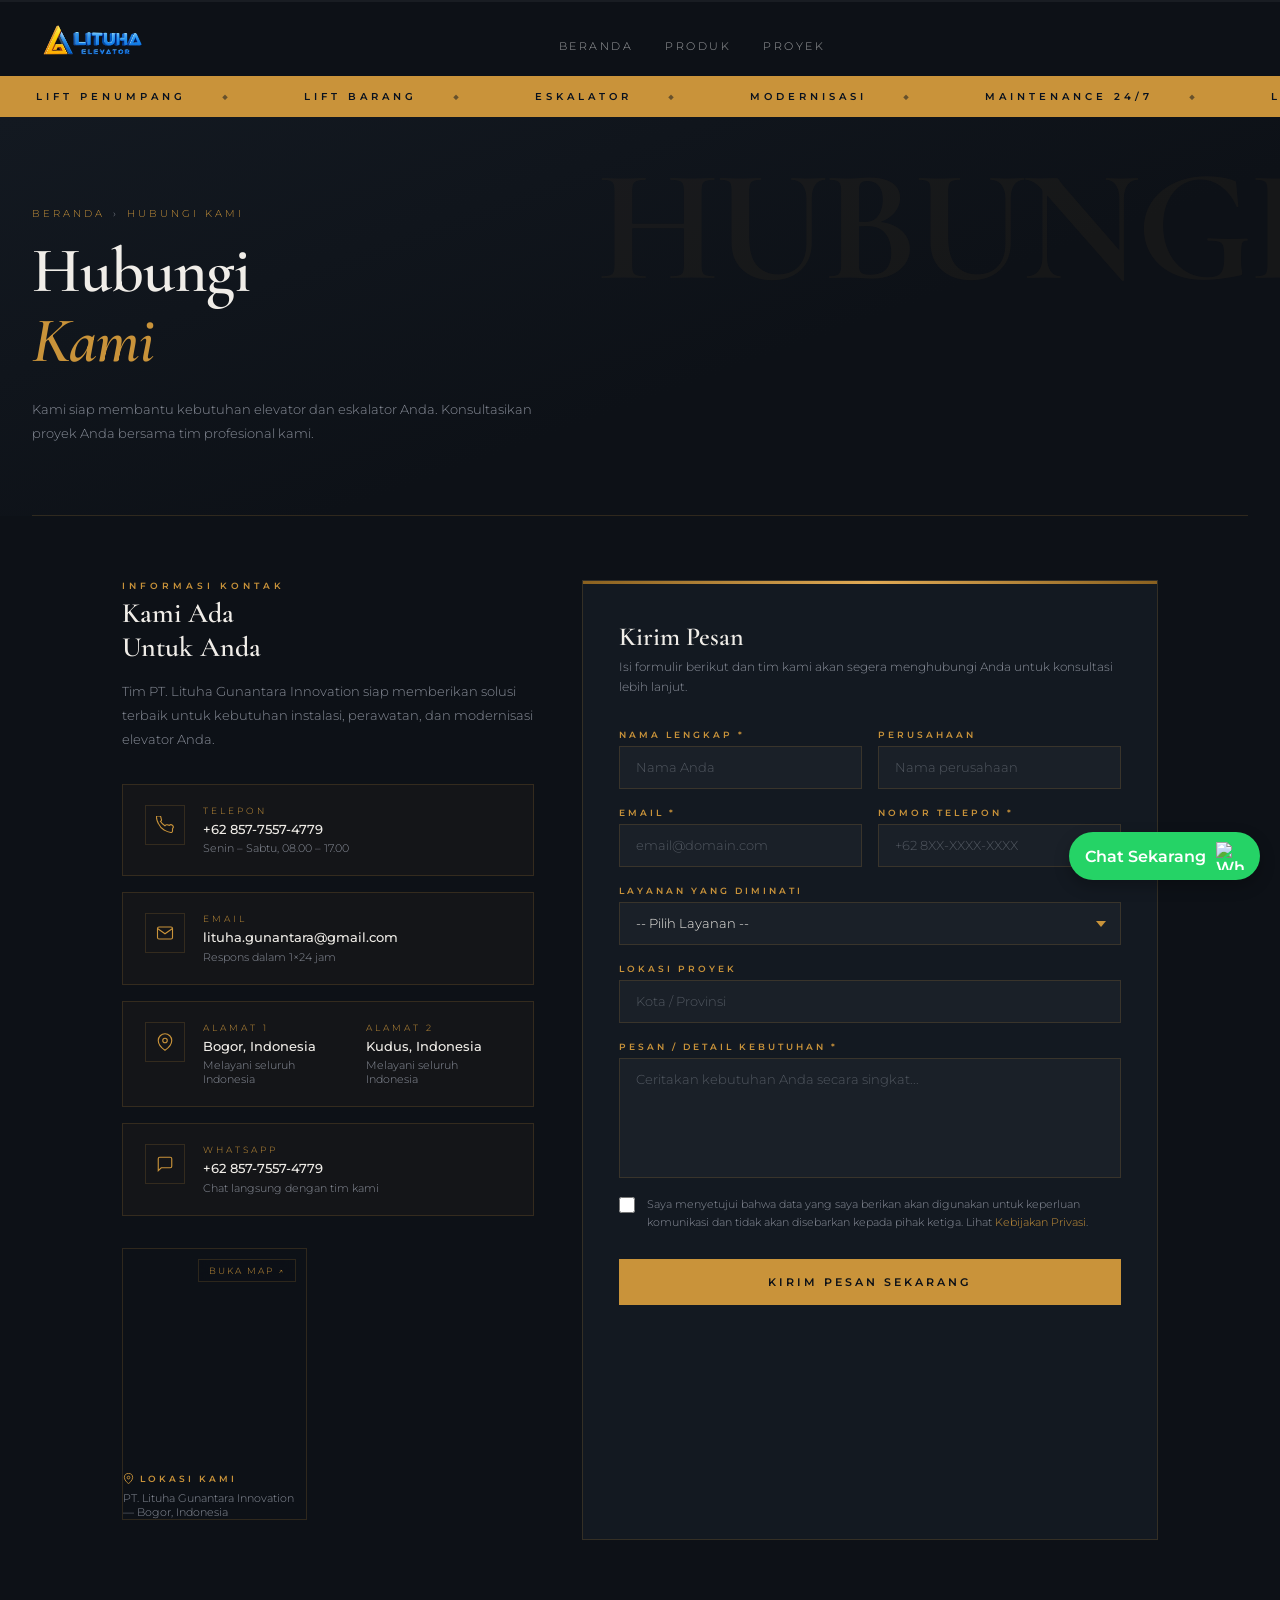
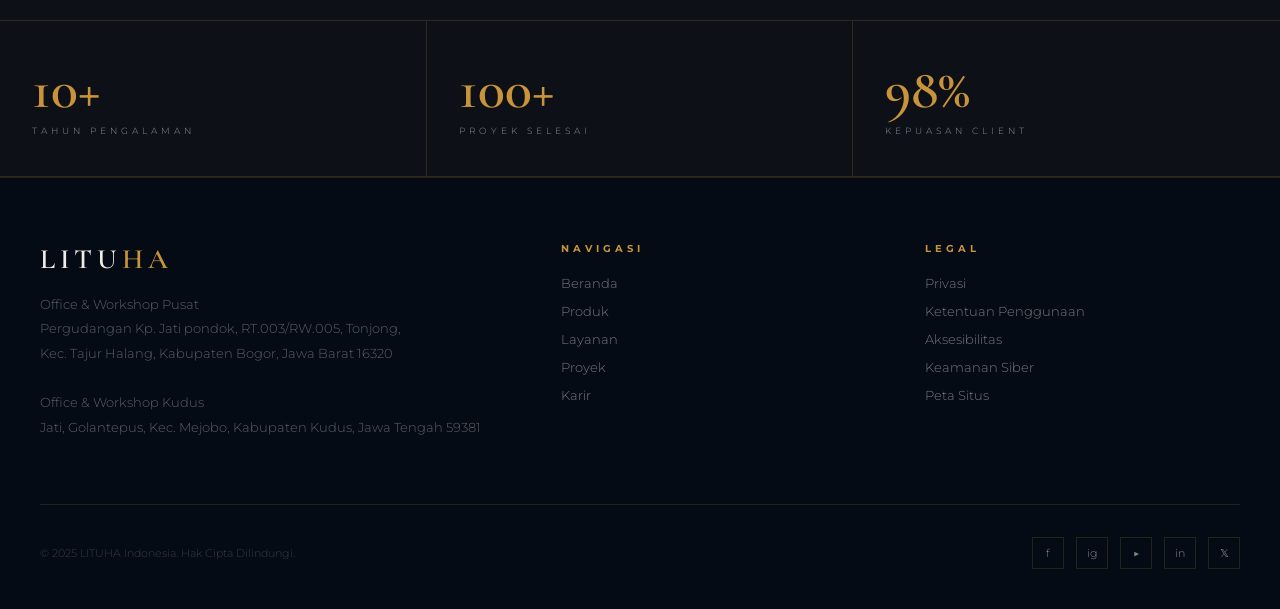
==== hubungi-kami.html @ 6a31e6b9 "Add files via upload" ====
<!DOCTYPE html>
<html lang="id">
<head>
  <meta charset="UTF-8" />
  <meta name="viewport" content="width=device-width, initial-scale=1.0" />
  <title>Hubungi Kami – Lituha Elevator</title>
  <link rel="stylesheet" href="css/style.css">
  <link rel="stylesheet" href="css/style2.css">
  <link href="https://fonts.googleapis.com/css2?family=Cormorant+Garamond:wght@400;600;700&family=Montserrat:wght@300;400;500;600&display=swap" rel="stylesheet" />

</head>
<body>
  <div id="pgbar">
    <div id="pgfill"></div>
  </div>
<!-- NAVBAR -->
  <header id="hdr">
<a href="#" class="wordmark">
  <img src="logo.png" alt="LITUHA Logo" style="height:40px;">
</a>
    <nav class="desktop">
      <a href="index.html">Beranda</a>
      <a href="produk.html">Produk</a>
     
      <a href="#">Proyek</a>
    </nav>
    <div style="display:flex;align-items:center;gap:16px;">
   
      <div class="burger" id="burger"><span></span><span></span><span></span></div>
    </div>
  </header>

  <div class="m-menu" id="mMenu">
    <a href="index.html">Beranda</a>
    <a href="produk.html">Produk</a>
   
    <a href="#">Proyek</a>

  </div>

<!-- STRIP -->
<br>
<br>
<br>
<br>
  <div class="marquee-strip">
    <div class="marquee-inner">
      <span>Lift Penumpang</span><span>Lift Barang</span><span>Eskalator</span>
      <span>Modernisasi</span><span>Maintenance 24/7</span>
      <span>Lift Penumpang</span><span>Lift Barang</span><span>Eskalator</span>
      <span>Modernisasi</span><span>Maintenance 24/7</span>
    </div>
  </div>

<!-- PAGE HEADER -->
<div class="page-header">
  <div class="breadcrumb">BERANDA <span>›</span> HUBUNGI KAMI</div>
  <h1 class="page-title">Hubungi<br><em>Kami</em></h1>
  <p class="page-desc">Kami siap membantu kebutuhan elevator dan eskalator Anda. Konsultasikan proyek Anda bersama tim profesional kami.</p>
</div>

<!-- MAIN CONTENT -->
<div class="main-section">

  <!-- INFO COLUMN -->
  <div class="info-col">

    <div class="reveal">
      <div class="section-label">Informasi Kontak</div>
      <h2 class="info-heading">Kami Ada<br>Untuk Anda</h2>
      <p class="info-body">Tim PT. Lituha Gunantara Innovation siap memberikan solusi terbaik untuk kebutuhan instalasi, perawatan, dan modernisasi elevator Anda.</p>
    </div>

    <div class="contact-cards reveal reveal-delay-1">
      <div class="contact-card">
        <div class="card-icon">
          <svg viewBox="0 0 24 24"><path d="M22 16.92v3a2 2 0 01-2.18 2 19.79 19.79 0 01-8.63-3.07A19.5 19.5 0 013.07 9.81 19.79 19.79 0 01.5 1.18C.5.6.95.04 1.52 0h3a2 2 0 012 1.72c.127.96.361 1.903.7 2.81a2 2 0 01-.45 2.11L5.91 7.09a16 16 0 006 6l.86-.86a2 2 0 012.11-.45c.907.339 1.85.573 2.81.7A2 2 0 0122 16.92z"/></svg>
        </div>
        <div class="card-info">
          <div class="card-label">TELEPON</div>
          <div class="card-value">+62 857-7557-4779</div>
          <div class="card-sub">Senin – Sabtu, 08.00 – 17.00</div>
        </div>
      </div>
      <div class="contact-card">
        <div class="card-icon">
          <svg viewBox="0 0 24 24"><path d="M4 4h16c1.1 0 2 .9 2 2v12c0 1.1-.9 2-2 2H4c-1.1 0-2-.9-2-2V6c0-1.1.9-2 2-2z"/><polyline points="22,6 12,13 2,6"/></svg>
        </div>
        <div class="card-info">
          <div class="card-label">EMAIL</div>
          <div class="card-value">lituha.gunantara@gmail.com</div>
          <div class="card-sub">Respons dalam 1×24 jam</div>
        </div>
      </div>
      <div class="contact-card">
        <div class="card-icon">
          <svg viewBox="0 0 24 24"><path d="M21 10c0 7-9 13-9 13s-9-6-9-13a9 9 0 0118 0z"/><circle cx="12" cy="10" r="3"/></svg>
        </div>
        <div class="card-info">
          <div class="card-label">ALAMAT 1</div>
          <div class="card-value">Bogor, Indonesia</div>
          <div class="card-sub">Melayani seluruh Indonesia</div>
        </div>
      
              <div class="card-info">
          <div class="card-label">ALAMAT 2</div>
          <div class="card-value">Kudus, Indonesia</div>
          <div class="card-sub">Melayani seluruh Indonesia</div>
        </div>
      </div>
      <div class="contact-card">
        <div class="card-icon">
          <svg viewBox="0 0 24 24"><path d="M21 15a2 2 0 01-2 2H7l-4 4V5a2 2 0 012-2h14a2 2 0 012 2z"/></svg>
        </div>
        <div class="card-info">
          <div class="card-label">WHATSAPP</div>
          <div class="card-value">+62 857-7557-4779</div>
          <div class="card-sub">Chat langsung dengan tim kami</div>
        </div>
      </div>
    </div>

    <!-- MAP -->
    <div class="map-wrapper reveal reveal-delay-2">
      <iframe
        src="https://www.google.com/maps?q=-6.4890959,106.7539284&z=17&output=embed"
        loading="lazy"
        allowfullscreen
        title="Lokasi PT. Lituha Gunantara Innovation">
      </iframe>
      <div class="map-overay">
        <div class="map-tag">
          <svg viewBox="0 0 24 24"><path d="M21 10c0 7-9 13-9 13s-9-6-9-13a9 9 0 0118 0z"/><circle cx="12" cy="10" r="3"/></svg>
          LOKASI KAMI
        </div>
        <div class="map-address">PT. Lituha Gunantara Innovation — Bogor, Indonesia</div>
      </div>
      <a class="map-open-link" href="https://maps.google.com/?q=-6.4890959,106.7539284" target="_blank" rel="noopener">BUKA MAP ↗</a>
    </div>

  </div>

<!-- FORM COLUMN --><div class="form-col reveal">
  <h2 class="form-heading">Kirim Pesan</h2>
  <p class="form-sub">Isi formulir berikut dan tim kami akan segera menghubungi Anda untuk konsultasi lebih lanjut.</p>  <form id="contactForm" action="https://formspree.io/f/mkopvkjn" method="POST" novalidate><div class="form-row">
  <div class="form-group">
    <label for="nama">NAMA LENGKAP *</label>
    <input type="text" id="nama" name="nama" placeholder="Nama Anda" required />
  </div>
  <div class="form-group">
    <label for="perusahaan">PERUSAHAAN</label>
    <input type="text" id="perusahaan" name="perusahaan" placeholder="Nama perusahaan" />
  </div>
</div>

<div class="form-row">
  <div class="form-group">
    <label for="email">EMAIL *</label>
    <input type="email" id="email" name="email" placeholder="email@domain.com" required />
  </div>
  <div class="form-group">
    <label for="telepon">NOMOR TELEPON *</label>
    <input type="tel" id="telepon" name="telepon" placeholder="+62 8XX-XXXX-XXXX" required />
  </div>
</div>

<div class="form-group">
  <label for="layanan">LAYANAN YANG DIMINATI</label>
  <select id="layanan" name="layanan">
    <option value="" disabled selected>-- Pilih Layanan --</option>
    <option>Instalasi Lift Penumpang</option>
    <option>Instalasi Lift Barang</option>
    <option>Eskalator</option>
    <option>Perawatan &amp; Maintenance</option>
    <option>Modernisasi Elevator</option>
    <option>Konsultasi Proyek</option>
    <option>Lainnya</option>
  </select>
</div>

<div class="form-group">
  <label for="lokasi">LOKASI PROYEK</label>
  <input type="text" id="lokasi" name="lokasi" placeholder="Kota / Provinsi" />
</div>

<div class="form-group">
  <label for="pesan">PESAN / DETAIL KEBUTUHAN *</label>
  <textarea id="pesan" name="pesan" placeholder="Ceritakan kebutuhan Anda secara singkat..." required></textarea>
</div>

<div class="form-check">
  <input type="checkbox" id="agree" name="agree" required />
  <label for="agree">Saya menyetujui bahwa data yang saya berikan akan digunakan untuk keperluan komunikasi dan tidak akan disebarkan kepada pihak ketiga. Lihat <a href="#">Kebijakan Privasi</a>.</label>
</div>

<button type="submit" class="submit-btn">KIRIM PESAN SEKARANG</button>

  </form>
</div>
</div>
<!-- STATS STRIP -->
<div class="stats-strip">
  <div class="stat-item reveal">
    <div class="stat-num">10+</div>
    <div class="stat-label">TAHUN PENGALAMAN</div>
  </div>
  <div class="stat-item reveal reveal-delay-1">
    <div class="stat-num">100+</div>
    <div class="stat-label">PROYEK SELESAI</div>
  </div>
  <div class="stat-item reveal reveal-delay-2">
    <div class="stat-num">98%</div>
    <div class="stat-label">KEPUASAN CLIENT</div>
  </div>
</div>

<!-- FOOTER -->

  <footer>
    <div class="footer-top">
      <div>
        <div class="footer-brand">LITU<em>HA</em></div>
        <div class="footer-addr">
          Office & Workshop Pusat<br>
          Pergudangan Kp. Jati pondok, RT.003/RW.005, Tonjong, <br>
          Kec. Tajur Halang, Kabupaten Bogor, Jawa Barat 16320<br>
          <br>
          
        </div>
        <div class="footer-addr">
          Office & Workshop Kudus<br>
          Jati, Golantepus, Kec. Mejobo, Kabupaten Kudus, Jawa Tengah 59381
          
        </div>
      </div>
      <div class="footer-col">
        <h4>Navigasi</h4>
        <a href="#">Beranda</a>
        <a href="#">Produk</a>
        <a href="#">Layanan</a>
        <a href="#">Proyek</a>
        <a href="#">Karir</a>
      </div>
      <div class="footer-col">
        <h4>Legal</h4>
        <a href="#">Privasi</a>
        <a href="#">Ketentuan Penggunaan</a>
        <a href="#">Aksesibilitas</a>
        <a href="#">Keamanan Siber</a>
        <a href="#">Peta Situs</a>
      </div>
    </div>
    <div class="footer-bottom">
      <p>© 2025 LITUHA Indonesia. Hak Cipta Dilindungi.</p>
      <div class="socials">
        <a class="soc" href="#">f</a>
        <a class="soc" href="#">ig</a>
        <a class="soc" href="#">▶</a>
        <a class="soc" href="#">in</a>
        <a class="soc" href="#">𝕏</a>
      </div>
    </div>
  </footer>
<!-- FLOAT WA BUTTON -->
  <a href="https://wa.me/6285775574779?text=Halo%20PT%20Lituha%20Gunantara%20Innovation,%20saya%20tertarik%20dengan%20layanan%20lift%20.%20Mohon%20info%20spesifikasi,%20harga,%20serta%20proses%20instalasi.%20Terima%20kasih."
    class="wa-float" target="_blank">
    <span class="wa-text">Chat Sekarang</span>
    <img src="https://cdn-icons-png.flaticon.com/512/733/733585.png" alt="WhatsApp">
  </a>

<!-- TOAST -->
<div class="toast" id="successToast">
  <div class="toast-title">✓ PESAN TERKIRIM</div>
  <div class="toast-body">Tim kami akan segera menghubungi Anda dalam 1×24 jam.</div>
</div>
 <script src="js/main.js"></script>
<script>
function toggleMenu() {
document.getElementById('mobileMenu').classList.toggle('open');
}

const reveals = document.querySelectorAll('.reveal');
const io = new IntersectionObserver((entries) => {
entries.forEach(e => {
if (e.isIntersecting) e.target.classList.add('visible');
});
}, { threshold: 0.1 });

reveals.forEach(el => io.observe(el));

// HANDLE FORM (PASTI KE-STOP)
const form = document.getElementById("contactForm");

form.addEventListener("submit", function(e) {
e.preventDefault(); // STOP TOTAL redirect

const required = form.querySelectorAll('[required]');
let valid = true;

required.forEach(f => {
if (f.type === 'checkbox' && !f.checked) {
valid = false;
f.style.outline = '1px solid #e05555';
} else if (f.type !== 'checkbox' && !f.value.trim()) {
valid = false;
f.style.borderColor = '#e05555';
} else {
f.style.borderColor = '';
f.style.outline = '';
}
});

// KALO GA VALID → STOP DI SINI (GA ADA FETCH, GA ADA SUBMIT)
if (!valid) return;

const data = new FormData(form);

fetch("https://formspree.io/f/mkopvkjn", {
method: "POST",
body: data,
headers: {
'Accept': 'application/json'
}
})
.then(res => {
if (res.ok) {
const toast = document.getElementById('successToast');
toast.classList.add('show');
form.reset();
setTimeout(() => toast.classList.remove('show'), 4000);
} else {
alert("Gagal mengirim pesan ❌");
}
})
.catch(() => {
alert("Terjadi kesalahan jaringan ❌");
});
});
</script>
</body>
</html>
---- css/style.css ----
:root {
  --ink: #08111f;
  --gold: #b8902e;
  --gold2: #d4ac50;
  --pale: #f5f2ec;
  --wire: rgba(184,144,46,0.18);
  --white: #ffffff;
  --dim: rgba(8,17,31,0.55);
}
*{margin:0;padding:0;box-sizing:border-box;}

html, body {
  max-width: 100%;
  overflow-x: hidden;
  scroll-behavior: smooth;
}

body{
  font-family:'Syne',sans-serif;
  background:var(--ink);
  color:var(--white);
}

/* PRELOADER */
#preloader{
  position:fixed;inset:0;z-index:9000;
  background:var(--ink);
  display:flex;flex-direction:column;align-items:center;justify-content:center;
  gap:28px;
}
.pl-wordmark{
  font-family:'Cormorant Garamond',serif;
  font-size:52px;font-weight:300;letter-spacing:14px;
  color:var(--white);overflow:hidden;
}
.pl-wordmark span{
  display:inline-block;
  animation:plDrop 0.8s cubic-bezier(.77,0,.175,1) both;
}
.pl-wordmark em{color:var(--gold);font-style:normal;}
.pl-line{width:1px;height:0;background:var(--gold);animation:plGrow 1.1s 0.4s ease forwards;}
.pl-sub{font-size:10px;letter-spacing:5px;color:var(--gold);opacity:0;animation:plFade 0.6s 1.2s ease forwards;}
@keyframes plDrop{from{transform:translateY(-40px);opacity:0}to{transform:none;opacity:1}}
@keyframes plGrow{from{height:0}to{height:80px}}
@keyframes plFade{from{opacity:0}to{opacity:1}}
#preloader.out{
  animation:plOut 0.9s 0.2s cubic-bezier(.77,0,.175,1) forwards;
}
@keyframes plOut{
  to{clip-path:inset(0 0 100% 0);opacity:0;pointer-events:none;}
}

/* HEADER */
header{
  position:fixed;top:0;left:0;right:0;z-index:500;
  padding:22px 40px;
  display:flex;align-items:center;justify-content:space-between;
  transition:background 0.5s,backdrop-filter 0.5s,padding 0.4s;
}
header.solid{
  background:rgba(8,17,31,0.88);
  backdrop-filter:blur(20px);
  padding:14px 40px;
  border-bottom:1px solid var(--wire);
}
.wordmark{
  font-family:'Cormorant Garamond',serif;
  font-size:24px;font-weight:600;letter-spacing:6px;
  color:var(--white);text-decoration:none;
}
.wordmark em{color:var(--gold);font-style:normal;}

nav.desktop{display:none;}
@media(min-width:900px){
  nav.desktop{
    display:flex;gap:32px;align-items:center;
  }
  nav.desktop a{
    font-size:11px;letter-spacing:2.5px;text-transform:uppercase;
    color:rgba(255,255,255,0.6);text-decoration:none;
    transition:color 0.3s;position:relative;
  }
  nav.desktop a::after{
    content:'';position:absolute;bottom:-3px;left:0;width:0;height:1px;
    background:var(--gold);transition:width 0.35s;
  }
  nav.desktop a:hover{color:var(--white);}
  nav.desktop a:hover::after{width:100%;}
}

.nav-cta{
  font-size:10px;letter-spacing:3px;text-transform:uppercase;
  border:1px solid var(--wire);color:var(--white);
  padding:11px 26px;background:transparent;
  font-family:'Syne',sans-serif;cursor:pointer;
  transition:background 0.35s,border-color 0.35s,color 0.35s;
}
.nav-cta:hover{background:var(--gold);border-color:var(--gold);color:var(--ink);}

/* BURGER */
.burger{
  display:flex;flex-direction:column;gap:5px;cursor:pointer;
  width:26px;
}
.burger span{
  height:1.5px;background:var(--white);
  transition:all 0.35s cubic-bezier(.77,0,.175,1);
}
.burger.open span:nth-child(1){transform:translateY(6.5px) rotate(45deg);}
.burger.open span:nth-child(2){opacity:0;transform:scaleX(0);}
.burger.open span:nth-child(3){transform:translateY(-6.5px) rotate(-45deg);}
@media(min-width:900px){.burger{display:none;}}

/* MOBILE MENU */
.m-menu{
  position:fixed;inset:0;z-index:490;
  background:var(--ink);
  display:flex;flex-direction:column;align-items:center;justify-content:center;gap:40px;
  opacity:0;pointer-events:none;
  transition:opacity 0.5s;
}
.m-menu.open{opacity:1;pointer-events:all;}
.m-menu a{
  font-family:'Cormorant Garamond',serif;
  font-size:42px;font-weight:300;letter-spacing:3px;
  color:var(--white);text-decoration:none;
  transition:color 0.3s;
  opacity:0;transform:translateY(24px);
  transition:color 0.3s,opacity 0.5s,transform 0.5s;
}
.m-menu.open a:nth-child(1){transition-delay:0.05s;opacity:1;transform:none;}
.m-menu.open a:nth-child(2){transition-delay:0.1s;opacity:1;transform:none;}
.m-menu.open a:nth-child(3){transition-delay:0.15s;opacity:1;transform:none;}
.m-menu.open a:nth-child(4){transition-delay:0.2s;opacity:1;transform:none;}
.m-menu.open a:nth-child(5){transition-delay:0.25s;opacity:1;transform:none;}
.m-menu a:hover{color:var(--gold);}

/* PROGRESS */
#pgbar{
  position:fixed;top:0;left:0;right:0;z-index:501;
  height:2px;background:rgba(255,255,255,0.05);
}
#pgfill{
  height:100%;background:linear-gradient(90deg,var(--gold),var(--gold2));
  width:0%;transition:width 0.1s linear;
}

/* ═══ HERO ═══ */
.hero{
  position:relative;height:100vh;overflow:hidden;
  display:flex;align-items:center;justify-content:center;
}
/* Tambahkan background image */
.hero-canvas{
  position:absolute;
  inset:0;
  background:
    url('images/backgroundutama.jpg') center/cover no-repeat,
    var(--ink); /* fallback warna */
}

.hero-canvas::after{
  content:"";
  position:absolute;
  inset:0;
  background:rgba(8,17,31,0.55); /* gelap elegan */
}

canvas#grid-canvas{
  position:absolute;inset:0;width:100%;height:100%;opacity:0.4;
}
.hero-radial{
  position:absolute;inset:0;
  background:radial-gradient(ellipse 55% 65% at 65% 48%,rgba(184,144,46,0.12) 0%,transparent 70%);
}
.hero-vignette{
  position:absolute;inset:0;
  background:radial-gradient(ellipse at center,transparent 35%,rgba(8,17,31,0.7) 100%);
}

/* floating lift shaft lines */
.shaft-line{
  position:absolute;width:1px;top:0;bottom:0;
  background:linear-gradient(to bottom,transparent,var(--wire) 30%,var(--wire) 70%,transparent);
}

/* elevator box that moves up */
.elv-box{
  position:absolute;
  width:32px;height:22px;
  border:1px solid var(--gold2);
  background:rgba(184,144,46,0.08);
}
.elv-box::before,.elv-box::after{
  content:'';position:absolute;top:50%;width:8px;height:1px;
  background:var(--gold2);opacity:0.7;
}
.elv-box::before{left:5px;transform:translateY(-50%);}
.elv-box::after{right:5px;transform:translateY(-50%);}

.hero-inner{
  position:relative;z-index:5;
  text-align:center;padding:0 28px;
  max-width:740px;
}
.hero-kicker{
  font-size:10px;letter-spacing:6px;text-transform:uppercase;
  color:rgba(255,255,255,0.55);
  margin-bottom:24px;
  opacity:0;animation:fadeUp 0.8s 1.6s ease forwards;
  display:flex;align-items:center;justify-content:center;gap:16px;
}
.hero-kicker::before,.hero-kicker::after{
  content:'';width:40px;height:1px;background:var(--gold);opacity:0.5;
}
.hero-h1{   
  font-family:'Cormorant Garamond',serif;
  font-size:clamp(52px,12vw,100px);
  font-weight:300;line-height:0.92;
  letter-spacing:-1px;
  margin-bottom:32px;
  overflow:hidden;
}
.hero-h1 .line{
  display:block;overflow:hidden;
}
.hero-h1 .line span{
  display:inline-block;
  opacity:0;transform:translateY(100%);
  animation:lineUp 0.9s cubic-bezier(.77,0,.175,1) forwards;
}
.hero-h1 .line:nth-child(1) span{animation-delay:1.8s;}
.hero-h1 .line:nth-child(2) span{animation-delay:1.95s;}
.hero-h1 em{color:var(--gold);font-style:italic;}
.hero-sub{
  font-size:14px;color:rgba(255,255,255,0.55);line-height:1.85;
  max-width:420px;margin:0 auto 44px;
  opacity:0;animation:fadeUp 0.8s 2.25s ease forwards;
}
.hero-btns{
  display:flex;gap:16px;justify-content:center;flex-wrap:wrap;
  opacity:0;animation:fadeUp 0.8s 2.4s ease forwards;
}
.btn-primary{
  background:var(--gold);color:var(--ink);
  font-size:10px;letter-spacing:3px;text-transform:uppercase;
  padding:16px 40px;border:none;font-family:'Syne',sans-serif;
  cursor:pointer;position:relative;overflow:hidden;
  transition:transform 0.3s;
}
.btn-primary::after{
  content:'';position:absolute;inset:0;
  background:var(--white);transform:translateX(-101%);
  transition:transform 0.45s cubic-bezier(.77,0,.175,1);
}
.btn-primary:hover::after{transform:translateX(0);}
.btn-primary span{position:relative;z-index:1;color:var(--ink);}
.btn-secondary{
  border:1px solid rgba(255,255,255,0.22);color:var(--white);
  font-size:10px;letter-spacing:3px;text-transform:uppercase;
  padding:16px 40px;background:transparent;
  font-family:'Syne',sans-serif;cursor:pointer;
  transition:border-color 0.3s,background 0.3s;
}
.btn-secondary:hover{border-color:var(--gold);background:rgba(184,144,46,0.1);}

.hero-scroll{
  position:absolute;bottom:36px;left:50%;transform:translateX(-50%);
  z-index:5;display:flex;flex-direction:column;align-items:center;gap:10px;
  opacity:0;animation:fadeUp 0.8s 2.7s ease forwards;
}
.hero-scroll span{font-size:9px;letter-spacing:4px;color:rgba(255,255,255,0.35);}
.scroll-line{width:1px;height:0;background:linear-gradient(to bottom,var(--gold),transparent);animation:grow 1.2s 3s ease forwards;}
@keyframes grow{to{height:50px;}}

@keyframes fadeUp{from{opacity:0;transform:translateY(24px)}to{opacity:1;transform:none}}
@keyframes lineUp{from{opacity:0;transform:translateY(100%)}to{opacity:1;transform:none}}

/* ═══ MARQUEE ═══ */
.marquee-strip{
  background:var(--gold);overflow:hidden;padding:14px 0;
  position:relative;
}
.marquee-inner{
  display:flex;gap:0;white-space:nowrap;
  animation:marquee 7s linear infinite;
}
.marquee-inner span{
  font-size:10px;letter-spacing:4px;text-transform:uppercase;
  color:var(--ink);padding:0 36px;font-weight:600;
}
.marquee-inner span::after{content:'◆';margin-left:36px;opacity:0.5;}
@keyframes marquee{from{transform:translateX(0)}to{transform:translateX(-50%)}}

/* ═══ ABOUT ═══ */
.about{
  padding:120px 40px;
  display:grid;gap:80px;
  max-width:1200px;margin:0 auto;
}
@media(min-width:900px){
  .about{grid-template-columns:1fr 1fr;align-items:center;}
}
.about-left{
  position:relative;
}
.about-left>*{position:relative;z-index:1;}
.about-num{
  font-family:'Cormorant Garamond',serif;
  font-size:180px;font-weight:700;line-height:1;
  color:transparent;
  -webkit-text-stroke:1px rgba(184,144,46,0.15);
  position:absolute;top:-40px;left:-20px;
  pointer-events:none;user-select:none;
  z-index:0;
}
.about-label{
  font-size:10px;letter-spacing:5px;text-transform:uppercase;
  color:var(--gold);margin-bottom:20px;
}
.about-h2{
  font-family:'Cormorant Garamond',serif;
  font-size:clamp(32px,5vw,56px);font-weight:300;
  line-height:1.1;margin-bottom:24px;
}
.about-p{font-size:14px;color:rgba(255,255,255,0.55);line-height:1.9;margin-bottom:36px;}
.about-right{display:grid;gap:2px;}
.astat{
  padding:32px 36px;
  border:1px solid var(--wire);
  transition:background 0.4s,border-color 0.4s;
  position:relative;overflow:hidden;
}
.astat::before{
  content:'';position:absolute;left:0;top:0;bottom:0;
  width:2px;background:var(--gold);
  transform:scaleY(0);transition:transform 0.5s cubic-bezier(.77,0,.175,1);
  transform-origin:bottom;
}
.astat:hover{background:rgba(184,144,46,0.04);border-color:rgba(184,144,46,0.3);}
.astat:hover::before{transform:scaleY(1);}
.astat-n{
  font-family:'Cormorant Garamond',serif;
  font-size:48px;font-weight:600;color:var(--gold);line-height:1;
}
.astat-d{font-size:10px;letter-spacing:3px;text-transform:uppercase;color:rgba(255,255,255,0.35);margin-top:6px;}

/* ═══ PRODUCTS ═══ */
/* ═══ PRODUCTS ═══ */
.products{
  background:var(--pale);
  padding:100px 0;
  overflow:hidden;
}

.products-head{
  padding:0 40px;
  margin-bottom:60px;
}

.products-head .tag{
  font-size:10px;
  letter-spacing:5px;
  text-transform:uppercase;
  color:var(--gold);
  margin-bottom:12px;
}

.products-head h2{
  font-family:'Cormorant Garamond',serif;
  font-size:clamp(30px,5vw,52px);
  font-weight:300;
  color:var(--ink);
  line-height:1.1;
}

.products-rail{
  display:flex;
  gap:0;
  cursor:grab;
  user-select:none;
}

.products-rail:active{
  cursor:grabbing;
}

.prod-card{
  min-width:min(85vw,420px);
  height:540px;
  margin-right:24px;
  position:relative;
  overflow:hidden;
  flex-shrink:0;
}

/* 🔥 BACKGROUND BASE */
.prod-card-bg{
  position:absolute;
  inset:0;
  background-size:cover;
  background-position:center;
  background-repeat:no-repeat;
  transition:transform 0.7s cubic-bezier(.23,1,.32,1), filter 0.5s;
  filter:brightness(0.9) contrast(1.05);
}

/* 🔥 PER CARD IMAGE + GRADIENT */
.bg-homelift{
  background-image:
    
    url('images/homelift.jpg');
}

.bg-passenger{
  background-image:
   
    url('images/passenger2.jpg');
}

.bg-cargo{
  background-image:
   
    url('images/liftcargo.jpg');
}

.bg-hospital{
  background-image:
   
    url('images/liftrumahsakit.jpg');
}

.bg-dumbwaiter{
  background-image:
   
    url('images/dumbwaiter.jpg');
}

.bg-escalator{
  background-image:
   
    url('images/escalator.jpg');
}


.clients-section {
  width: 100%;
  background: #08111f; /* fallback kalau gambar belum load */
  padding: 80px 20px;
  text-align: center;
}

.clients-title {
  color: #fff;
  font-size: 32px;
  margin-bottom: 40px;
}

.clients-image {
  width: 100%;
  max-width: 1000px; /* biar ga terlalu lebar di layar gede */
  height: auto;
  object-fit: contain;
  border-radius: 12px;
}


@media (max-width: 768px) {
  .clients-title {
    font-size: 24px;
  }

  .clients-image {
    max-width: 100%;
  }
}







/* HOVER EFFECT */
.prod-card:hover .prod-card-bg{
  transform:scale(1.08);
  filter:brightness(1) contrast(1.1);
}

.prod-card-overlay{
  position:absolute;
  inset:0;
  background:linear-gradient(180deg,rgba(26, 31, 40, 0.15) 0%,rgba(8,17,31,0.85) 100%);
  transition:background 0.4s;
}

.prod-card:hover .prod-card-overlay{
  background:linear-gradient(180deg,rgba(8,17,31,0.2) 0%,rgba(8,17,31,0.92) 100%);
}

.prod-card-body{
  position:absolute;
  bottom:0;
  left:0;
  right:0;
  padding:36px 32px;
}

.prod-num{
  font-family:'Cormorant Garamond',serif;
  font-size:13px;
  letter-spacing:3px;
  color:var(--gold);
  margin-bottom:12px;
  display:block;
}

.prod-card h3{
  font-family:'Cormorant Garamond',serif;
  font-size:32px;
  font-weight:300;
  color:var(--white);
  margin-bottom:10px;
  line-height:1.1;
}

.prod-card p{
  font-size:13px;
  color:rgba(255,255,255,0.55);
  line-height:1.7;
  margin-bottom:24px;
  max-height:0;
  overflow:hidden;
  opacity:0;
  transition:max-height 0.5s cubic-bezier(.77,0,.175,1), opacity 0.4s;
}

.prod-card:hover p{
  max-height:80px;
  opacity:1;
}

.prod-arrow{
  width:40px;
  height:40px;
  border:1px solid rgba(255,255,255,0.25);
  display:flex;
  align-items:center;
  justify-content:center;
  color:var(--white);
  font-size:16px;
  transition:all 0.3s;
  cursor:pointer;
}

.prod-card:hover .prod-arrow{
  background:var(--gold);
  border-color:var(--gold);
  transform:rotate(45deg);
}

/* ═══ SERVICES ═══ */
.services{
  padding:100px 40px;
  background:var(--ink);
}
.services-head{margin-bottom:64px;}
.services-head .tag{font-size:10px;letter-spacing:5px;text-transform:uppercase;color:var(--gold);margin-bottom:12px;}
.services-head h2{
  font-family:'Cormorant Garamond',serif;
  font-size:clamp(30px,5vw,52px);font-weight:300;
  line-height:1.1;
}
.svc-grid{
  display:grid;gap:1px;
  border:1px solid var(--wire);
}
@media(min-width:700px){
  .svc-grid{grid-template-columns:1fr 1fr;}
}
.svc-item{
  padding:44px 40px;
  border:1px solid var(--wire);
  position:relative;overflow:hidden;
  transition:background 0.4s;
  cursor:default;
}
.svc-item::after{
  content:'';position:absolute;inset:0;
  background:linear-gradient(135deg,rgba(184,144,46,0.05),transparent);
  opacity:0;transition:opacity 0.4s;
}
.svc-item:hover{background:rgba(184,144,46,0.03);}
.svc-item:hover::after{opacity:1;}
.svc-ico{
  width:44px;height:44px;
  border:1px solid var(--wire);
  display:flex;align-items:center;justify-content:center;
  font-size:18px;margin-bottom:24px;
  transition:border-color 0.3s,background 0.3s;
}
.svc-item:hover .svc-ico{border-color:var(--gold);background:rgba(184,144,46,0.1);}
.svc-item h3{
  font-family:'Cormorant Garamond',serif;
  font-size:26px;font-weight:300;
  margin-bottom:14px;line-height:1.2;
}
.svc-item p{font-size:13px;color:rgba(255,255,255,0.5);line-height:1.8;margin-bottom:28px;}
.link-arrow{
  font-size:10px;letter-spacing:3px;text-transform:uppercase;
  color:var(--gold);
  display:inline-flex;align-items:center;gap:8px;
  cursor:pointer;
}
.link-arrow::after{content:'→';transition:transform 0.3s;}
.svc-item:hover .link-arrow::after{transform:translateX(6px);}

/* ═══ PROJECTS ═══ */
.projects{
  padding:100px 0;
  background:var(--pale);
  overflow:hidden;
}
.projects-head{padding:0 40px;margin-bottom:64px;}
.projects-head .tag{font-size:10px;letter-spacing:5px;text-transform:uppercase;color:var(--gold);margin-bottom:12px;}
.projects-head h2{
  font-family:'Cormorant Garamond',serif;
  font-size:clamp(30px,5vw,52px);font-weight:300;
  color:var(--ink);line-height:1.1;
}

/* Stacked sliding projects */
.proj-slider{
  position:relative;
  overflow:hidden;
}
.proj-track{
  display:flex;
  transition:transform 0.9s cubic-bezier(.77,0,.175,1);
}
.proj-item{
  min-width:100%;
  height:min(75vw,580px);
  position:relative;display:flex;align-items:flex-end;
  padding:0 40px 48px;overflow:hidden;
}
.proj-bg{
  position:absolute;inset:0;
  background-size:cover;background-position:center;
  transition:transform 0.7s ease;
}
.proj-item:hover .proj-bg{transform:scale(1.03);}
.proj-shade{
  position:absolute;inset:0;
  background:linear-gradient(to top,rgba(8,17,31,0.9) 0%,rgba(8,17,31,0.0) 55%);
}
.proj-body{position:relative;z-index:2;max-width:600px;}
.proj-country{font-size:10px;letter-spacing:4px;text-transform:uppercase;color:var(--gold);margin-bottom:8px;}
.proj-body h3{
  font-family:'Cormorant Garamond',serif;
  font-size:clamp(28px,5vw,48px);font-weight:300;
  color:var(--white);margin-bottom:20px;
}
.proj-controls{
  display:flex;align-items:center;gap:16px;padding:24px 40px;
}
.proj-btn{
  width:44px;height:44px;
  border:1px solid rgba(8,17,31,0.2);
  background:var(--ink);color:var(--white);
  font-size:18px;display:flex;align-items:center;justify-content:center;
  cursor:pointer;transition:background 0.3s,border-color 0.3s;
}
.proj-btn:hover{background:var(--gold);border-color:var(--gold);}
.proj-dots-row{display:flex;gap:8px;align-items:center;}
.p-dot{
  width:6px;height:6px;
  background:rgba(8,17,31,0.2);
  transition:width 0.3s,background 0.3s;
  cursor:pointer;
}
.p-dot.on{width:24px;background:var(--gold);}
.proj-count{
  font-family:'Cormorant Garamond',serif;
  font-size:22px;color:var(--ink);
  margin-left:auto;opacity:0.4;
}

/* ═══ CONTACT STRIP ═══ */
.contact-strip{
  background:var(--ink);
  padding:80px 40px;
  display:flex;flex-wrap:wrap;gap:40px;
  align-items:center;justify-content:space-between;
  border-top:1px solid var(--wire);
}
.contact-strip h2{
  font-family:'Cormorant Garamond',serif;
  font-size:clamp(28px,5vw,48px);font-weight:300;
  line-height:1.1;max-width:480px;
}
.contact-strip h2 em{color:var(--gold);font-style:italic;}
.btn-primary {
  text-decoration: none;
  display: inline-block; /* biar behave kayak button */
}

/* ═══ FOOTER ═══ */
footer{
  background:#040b14;
  padding:64px 40px 40px;
  border-top:1px solid var(--wire);
}
.footer-top{
  display:grid;gap:48px;margin-bottom:64px;
}
@media(min-width:700px){
  .footer-top{grid-template-columns:1.5fr 1fr 1fr;}
}
.footer-brand{
  font-family:'Cormorant Garamond',serif;
  font-size:28px;font-weight:600;letter-spacing:5px;margin-bottom:16px;
}
.footer-brand em{color:var(--gold);font-style:normal;}
.footer-addr{font-size:13px;color:rgba(255,255,255,0.35);line-height:1.9;}
.footer-col h4{
  font-size:10px;letter-spacing:4px;text-transform:uppercase;
  color:var(--gold);margin-bottom:20px;
}
.footer-col a{
  display:block;font-size:13px;color:rgba(255,255,255,0.45);
  text-decoration:none;margin-bottom:12px;
  transition:color 0.3s;
}
.footer-col a:hover{color:var(--white);}
.footer-bottom{
  display:flex;flex-wrap:wrap;gap:16px;
  align-items:center;justify-content:space-between;
  padding-top:32px;border-top:1px solid var(--wire);
}
.footer-bottom p{font-size:11px;color:rgba(255,255,255,0.2);}
.socials{display:flex;gap:12px;}
.soc{
  width:32px;height:32px;
  border:1px solid var(--wire);
  display:flex;align-items:center;justify-content:center;
  font-size:11px;color:rgba(255,255,255,0.5);
  text-decoration:none;cursor:pointer;
  transition:all 0.3s;
}
.soc:hover{border-color:var(--gold);color:var(--gold);transform:translateY(-3px);}


/* Layout Dasar (Mobile First) */
.hero-container {
    background: #ffffff;
    display: flex;
    flex-direction: column; /* Tumpuk ke bawah di HP */
    align-items: center;
    padding: 40px 20px;
    text-align: center;
    color: #1a1a1a;
}

.map-wrapper {
    width: 100%;
    margin-bottom: 20px;
}

.responsive-map {
    width: 100%;
    height: auto;
    max-width: 600px; /* Batasi lebar peta agar tidak terlalu raksasa */
}

.content-wrapper {
    width: 100%;
    max-width: 500px;
}

/* Layout untuk Layar Besar (Desktop) */
@media (min-width: 768px) {
    .hero-container {
        flex-direction: row; /* Berjejer ke samping */
        justify-content: space-around;
        text-align: left; /* Teks rata kiri seperti di contoh */
        padding: 80px;
    }

    .map-wrapper, .content-wrapper {
        width: 45%; /* Masing-masing ambil hampir setengah layar */
    }
}





/* ═══ WHY ELEVARE ═══ */

.why-section{
  background:var(--pale);
  padding:100px 40px;
}
.why-inner{
  max-width:1200px;margin:0 auto;
  display:grid;gap:80px;
}
@media(min-width:900px){
  .why-inner{grid-template-columns:1fr 1fr;align-items:start;}
}
.why-h2{
  font-family:'Cormorant Garamond',serif;
  font-size:clamp(30px,4.5vw,50px);font-weight:300;
  color:var(--ink);line-height:1.1;margin-bottom:20px;
}
.why-h2 em{color:var(--gold);font-style:italic;}
.why-p{font-size:14px;color:rgba(8,17,31,0.55);line-height:1.9;margin-bottom:32px;}
.why-list{display:flex;flex-direction:column;gap:14px;}
.why-item{
  display:flex;align-items:flex-start;gap:14px;
  font-size:13.5px;color:rgba(8,17,31,0.7);
}
.why-check{
  width:20px;height:20px;min-width:20px;
  border:1px solid var(--gold);
  display:flex;align-items:center;justify-content:center;
  font-size:10px;color:var(--gold);margin-top:1px;
}
.why-right{display:flex;flex-direction:column;gap:2px;}
.tech-card{
  padding:28px 30px;
  background:var(--ink);
  border-left:2px solid var(--gold);
  display:grid;grid-template-columns:auto 1fr;grid-template-rows:auto auto auto;
  column-gap:16px;row-gap:6px;
  transition:transform 0.3s,box-shadow 0.3s;
}
.tech-card:hover{transform:translateX(6px);}
.tech-icon{font-size:20px;grid-row:1/2;grid-column:1/2;align-self:center;}
.tech-label{
  font-size:9px;letter-spacing:3px;text-transform:uppercase;
  color:var(--gold);grid-row:1/2;grid-column:2/3;align-self:center;
}
.tech-val{
  font-family:'Cormorant Garamond',serif;
  font-size:52px;font-weight:600;color:var(--white);
  line-height:1;grid-column:1/3;
}
.tech-val span{font-size:22px;font-weight:300;color:var(--gold);margin-left:4px;}
.tech-desc{font-size:12px;color:rgba(255,255,255,0.4);line-height:1.6;grid-column:1/3;}

/* ═══ REVEAL ANIMATIONS ═══ */
.r{opacity:0;transform:translateY(36px);transition:opacity 0.9s ease,transform 0.9s ease;}
.r.in{opacity:1;transform:none;}
.r-l{opacity:0;transform:translateX(-36px);transition:opacity 0.9s ease,transform 0.9s ease;}
.r-l.in{opacity:1;transform:none;}
.r-r{opacity:0;transform:translateX(36px);transition:opacity 0.9s ease,transform 0.9s ease;}
.r-r.in{opacity:1;transform:none;}

/* ═══ LOGO HOVER ═══ */
.wordmark:hover em{
  color:var(--gold2);
  transition:color 0.2s;
}



/* ===== MOBILE FIX ALL ===== */
@media (max-width: 768px) {

  /* Header */
  header {
    padding: 14px 18px;
  }

  /* Hero */
  .hero {
    min-height: 100svh;
    height: auto;
  }

  .hero-inner {
    padding: 0 18px;
  }

  .hero-h1 {
    font-size: clamp(30px, 8vw, 64px);
    line-height: 1.05;
  }

  .hero-sub {
    font-size: 13px;
    max-width: 100%;
  }

  .hero-btns {
    flex-direction: column;
    gap: 10px;
  }

  /* MATIIN elemen berat */
  .shaft-line,
  .elv-box {
    display: none;
  }

  /* Section spacing */
  section,
  .about,
  .services,
  .why-section,
  .contact-strip {
    padding: 60px 18px !important;
  }

  /* About */
  .about {
    gap: 40px;
  }

  .about-num {
    font-size: 90px;
    top: -10px;
    left: 0;
  }

  /* Products */
  .products-head {
    padding: 0 18px;
  }

  .products-rail {
    padding-left: 18px !important;
  }

  .prod-card {
    min-width: 85vw;
    height: 420px;
  }

  /* Services */
  .svc-grid {
    grid-template-columns: 1fr;
  }

  .svc-item {
    padding: 32px 24px;
  }

  /* Why section */
  .why-inner {
    gap: 40px;
  }

  /* Projects */
  .projects-head {
    padding: 0 18px;
  }

  .proj-item {
    padding: 0 18px 32px;
    height: 70vh;
  }

  .proj-controls {
    padding: 20px 18px;
  }

  /* Contact */
  .contact-strip {
    gap: 24px;
  }

  .contact-strip h2 {
    font-size: 28px;
  }

  /* Footer */
  footer {
    padding: 50px 18px 30px;
  }

  .footer-top {
    gap: 30px;
  }
}



/* Wa Logo */
.wa-float {
  position: fixed;
  bottom: 20px;
  right: 20px;
  display: flex;
  align-items: center;
  gap: 10px;
  background: #25D366;
  color: #fff;
  padding: 10px 16px;
  border-radius: 50px;
  text-decoration: none;
  font-weight: 600;
  box-shadow: 0 6px 15px rgba(0,0,0,0.25);
  z-index: 9999;
  transition: 0.3s;
}

.wa-float img {
  width: 28px;
  height: 28px;
}

.wa-float:hover {
  transform: scale(1.05);
}

/* Biar di HP lebih simple (ikon aja) */
@media (max-width: 600px) {
  .wa-text {
    display: none;
  }
  .wa-float {
    padding: 12px;
    border-radius: 50%;
  }
}
---- css/style2.css ----
*, *::before, *::after { box-sizing: border-box; margin: 0; padding: 0; }

    :root {
      --dark: #0d1117;
      --dark2: #131921;
      --dark3: #1a2332;
      --gold: #c9933a;
      --gold-light: #e0aa55;
      --gold-dim: #8a6120;
      --white: #f0ede8;
      --muted: #8a8f9a;
      --border: rgba(201,147,58,0.18);
    }

    html { scroll-behavior: smooth; }

    body {
      background: var(--dark);
      color: var(--white);
      font-family: 'Montserrat', sans-serif;
      font-weight: 300;
      overflow-x: hidden;
    }




    /* ─── PAGE HEADER ─── */
    .page-header {
      position: relative; padding: 90px 32px 70px; overflow: hidden;
      background: linear-gradient(160deg, var(--dark2) 0%, var(--dark) 60%);
    }
    .page-header::before {
      content: 'HUBUNGI'; position: absolute;
      top: 30px; right: -20px;
      font-family: 'Cormorant Garamond', serif; font-size: clamp(80px, 20vw, 160px);
      font-weight: 700; letter-spacing: -4px;
      color: rgba(201,147,58,0.05); white-space: nowrap; pointer-events: none; line-height: 1;
    }
    .page-header::after {
      content: ''; position: absolute; bottom: 0; left: 32px; right: 32px;
      height: 1px; background: var(--border);
    }
    .breadcrumb { font-size: 10px; letter-spacing: 3px; color: var(--gold); margin-bottom: 16px; display: flex; align-items: center; gap: 8px; }
    .breadcrumb span { color: var(--muted); }
    .page-title { font-family: 'Cormorant Garamond', serif; font-size: clamp(36px, 8vw, 64px); font-weight: 600; line-height: 1.1; letter-spacing: -1px; }
    .page-title em { font-style: italic; color: var(--gold); }
    .page-desc { margin-top: 20px; max-width: 520px; font-size: 13px; line-height: 1.9; color: var(--muted); }

    /* ─── MAIN GRID ─── */
    .main-section {
      padding: 64px 32px 80px;
      display: grid;
      grid-template-columns: 1fr 1.4fr;
      gap: 48px;
      max-width: 1100px; margin: 0 auto;
    }

    /* ─── INFO COLUMN ─── */
    .info-col { display: flex; flex-direction: column; gap: 32px; }
    .section-label { font-size: 9px; letter-spacing: 4px; color: var(--gold); font-weight: 600; margin-bottom: 6px; text-transform: uppercase; }
    .info-heading { font-family: 'Cormorant Garamond', serif; font-size: 28px; font-weight: 600; line-height: 1.2; margin-bottom: 16px; }
    .info-body { font-size: 12.5px; line-height: 1.9; color: var(--muted); }

    .contact-cards { display: flex; flex-direction: column; gap: 16px; }
    .contact-card {
      display: flex; align-items: flex-start; gap: 18px;
      padding: 20px 22px; border: 1px solid var(--border);
      background: rgba(201,147,58,0.03);
      transition: border-color .3s, background .3s;
      position: relative; overflow: hidden;
    }
    .contact-card::before {
      content: ''; position: absolute; left: 0; top: 0; bottom: 0;
      width: 3px; background: var(--gold); transform: scaleY(0);
      transform-origin: bottom; transition: transform .3s;
    }
    .contact-card:hover { border-color: var(--gold); background: rgba(201,147,58,0.07); }
    .contact-card:hover::before { transform: scaleY(1); }
    .card-icon {
      width: 40px; height: 40px; flex-shrink: 0;
      border: 1px solid var(--border); display: flex; align-items: center; justify-content: center;
    }
    .card-icon svg { width: 18px; height: 18px; stroke: var(--gold); fill: none; stroke-width: 1.5; }
    .card-info { flex: 1; }
    .card-label { font-size: 9px; letter-spacing: 3px; color: var(--gold); margin-bottom: 4px; }
    .card-value { font-size: 13px; font-weight: 500; color: var(--white); line-height: 1.5; }
    .card-sub   { font-size: 11px; color: var(--muted); margin-top: 2px; }

    /* ─── MAP SECTION ─── */
    .map-wrapper {
      border: 1px solid var(--border);
      overflow: hidden;
      position: relative;
    }
    .map-wrapper iframe {
      width: 100%;
      height: 220px;
      border: none;
      display: block;
      
    }
  
    .map-overlay {
      position: absolute;
      bottom: 0; left: 0; right: 0;
      background: linear-gradient(transparent, rgba(13,17,23,0.92));
      padding: 2rem 1rem 0.75rem;
      pointer-events: none;
    }
    .map-tag {
      display: inline-flex; align-items: center; gap: 6px;
      font-size: 9px; letter-spacing: 3px; color: var(--gold); font-weight: 600;
    }
    .map-tag svg { width: 11px; height: 11px; stroke: var(--gold); fill: none; stroke-width: 2; }
    .map-address { font-size: 11px; color: var(--muted); margin-top: 3px; }
    .map-open-link {
      position: absolute;
      top: 10px; right: 10px;
      background: rgba(13,17,23,0.82);
      border: 1px solid var(--border);
      padding: 5px 10px;
      font-size: 9px; letter-spacing: 2px; color: var(--gold);
      text-decoration: none; transition: background .25s, border-color .25s;
      backdrop-filter: blur(6px);
    }
    .map-open-link:hover { background: var(--gold); color: var(--dark); border-color: var(--gold); }

    /* ─── FORM COLUMN ─── */
    .form-col {
      background: var(--dark2); border: 1px solid var(--border);
      padding: 40px 36px 44px; position: relative;
    }
    .form-col::before {
      content: ''; position: absolute; top: 0; left: 0; right: 0;
      height: 3px; background: linear-gradient(90deg, var(--gold-dim), var(--gold-light), var(--gold-dim));
    }
    .form-heading { font-family: 'Cormorant Garamond', serif; font-size: 26px; font-weight: 600; margin-bottom: 6px; }
    .form-sub { font-size: 11.5px; color: var(--muted); margin-bottom: 32px; line-height: 1.7; }

    .form-row { display: grid; grid-template-columns: 1fr 1fr; gap: 16px; }
    .form-group { display: flex; flex-direction: column; gap: 6px; margin-bottom: 18px; }
    .form-group label { font-size: 9px; letter-spacing: 3px; color: var(--gold); font-weight: 600; }
    .form-group input,
    .form-group select,
    .form-group textarea {
      background: rgba(255,255,255,0.03); border: 1px solid var(--border);
      color: var(--white); font-family: 'Montserrat', sans-serif;
      font-size: 12.5px; font-weight: 300; padding: 13px 16px;
      outline: none; transition: border-color .3s, background .3s; width: 100%; resize: none;
    }
    .form-group input::placeholder,
    .form-group textarea::placeholder { color: rgba(138,143,154,0.5); }
    .form-group input:focus,
    .form-group select:focus,
    .form-group textarea:focus { border-color: var(--gold); background: rgba(201,147,58,0.04); }
    .form-group select { cursor: pointer; appearance: none; -webkit-appearance: none;
      background-image: url("data:image/svg+xml,%3Csvg xmlns='http://www.w3.org/2000/svg' width='10' height='6'%3E%3Cpath d='M0 0l5 6 5-6z' fill='%23c9933a'/%3E%3C/svg%3E");
      background-repeat: no-repeat; background-position: right 14px center; padding-right: 36px;
    }
    .form-group select option { background: var(--dark2); color: var(--white); }
    .form-group textarea { height: 120px; }

    .form-check { display: flex; align-items: flex-start; gap: 12px; margin-bottom: 28px; }
    .form-check input[type="checkbox"] { width: 16px; height: 16px; flex-shrink: 0; margin-top: 1px; accent-color: var(--gold); cursor: pointer; }
    .form-check label { font-size: 11px; color: var(--muted); line-height: 1.6; cursor: pointer; }
    .form-check a { color: var(--gold); text-decoration: none; }

    .submit-btn {
      width: 100%; padding: 16px 24px; background: var(--gold); border: none; cursor: pointer;
      font-family: 'Montserrat', sans-serif; font-size: 11px; font-weight: 600;
      letter-spacing: 3px; color: var(--dark); transition: all .3s; position: relative; overflow: hidden;
    }
    .submit-btn::after {
      content: ''; position: absolute; inset: 0;
      background: rgba(255,255,255,0.15); transform: translateX(-100%); transition: transform .4s;
    }
    .submit-btn:hover { background: var(--gold-light); }
    .submit-btn:hover::after { transform: translateX(100%); }

    /* ─── TOAST ─── */
    .toast {
      display: none; position: fixed; bottom: 32px; right: 32px; z-index: 999;
      background: var(--dark2); border: 1px solid var(--gold);
      padding: 16px 24px; max-width: 300px;
    }
    .toast.show { display: block; animation: slideUp .4s ease; }
    .toast-title { font-size: 11px; font-weight: 600; letter-spacing: 2px; color: var(--gold); margin-bottom: 4px; }
    .toast-body  { font-size: 11.5px; color: var(--muted); }
    @keyframes slideUp { from { opacity:0; transform:translateY(20px); } to { opacity:1; transform:translateY(0); } }

    /* ─── STATS STRIP ─── */
    .stats-strip {
      border-top: 1px solid var(--border); border-bottom: 1px solid var(--border);
      display: grid; grid-template-columns: repeat(3,1fr);
    }
    .stat-item { padding: 40px 32px; border-right: 1px solid var(--border); transition: background .3s; }
    .stat-item:last-child { border-right: none; }
    .stat-item:hover { background: rgba(201,147,58,0.04); }
    .stat-num { font-family: 'Cormorant Garamond', serif; font-size: clamp(36px, 6vw, 56px); font-weight: 600; color: var(--gold); line-height: 1; }
    .stat-label { font-size: 9px; letter-spacing: 4px; color: var(--muted); margin-top: 8px; }

    /* ─── FLOAT BTN ─── */
    .float-cta {
      position: fixed; bottom: 28px; right: 28px; z-index: 50;
      width: 52px; height: 52px; background: var(--gold); border-radius: 50%;
      display: flex; align-items: center; justify-content: center;
      cursor: pointer; box-shadow: 0 8px 24px rgba(201,147,58,0.35);
      transition: transform .3s, box-shadow .3s; text-decoration: none;
    }
    .float-cta:hover { transform: scale(1.1); box-shadow: 0 12px 32px rgba(201,147,58,0.45); }
    .float-cta svg { width: 22px; height: 22px; stroke: var(--dark); fill: none; stroke-width: 2; }

    /* ─── FOOTER ─── */
    
    /* ─── ANIMATIONS ─── */
    .reveal { opacity: 0; transform: translateY(28px); transition: opacity .7s ease, transform .7s ease; }
    .reveal.visible { opacity: 1; transform: translateY(0); }
    .reveal-delay-1 { transition-delay: .1s; }
    .reveal-delay-2 { transition-delay: .2s; }

    /* ─── RESPONSIVE ─── */
    @media (max-width: 900px) {
      .main-section {
        grid-template-columns: 1fr;
        padding: 48px 24px 64px;
        gap: 40px;
      }
      /* On mobile: form comes first, info below */
      .info-col { order: 2; }
      .form-col { order: 1; }

      .form-col { padding: 32px 24px 36px; }
      .form-row { grid-template-columns: 1fr; gap: 0; }
      .stats-strip { grid-template-columns: 1fr; }
      .stat-item { border-right: none; border-bottom: 1px solid var(--border); }
      .stat-item:last-child { border-bottom: none; }
      .map-wrapper iframe { height: 240px; }
    }

    @media (max-width: 600px) {
      nav { padding: 16px 20px; }
      .nav-btn { display: none; }
      .hamburger { display: flex; }
      .hero-strip { padding: 0 20px; gap: 20px; }
      .page-header { padding: 60px 20px 50px; }
      .main-section { padding: 36px 16px 56px; gap: 32px; }
      
      .toast { bottom: 16px; right: 16px; left: 16px; max-width: none; }
      .float-cta { bottom: 20px; right: 16px; }
    }
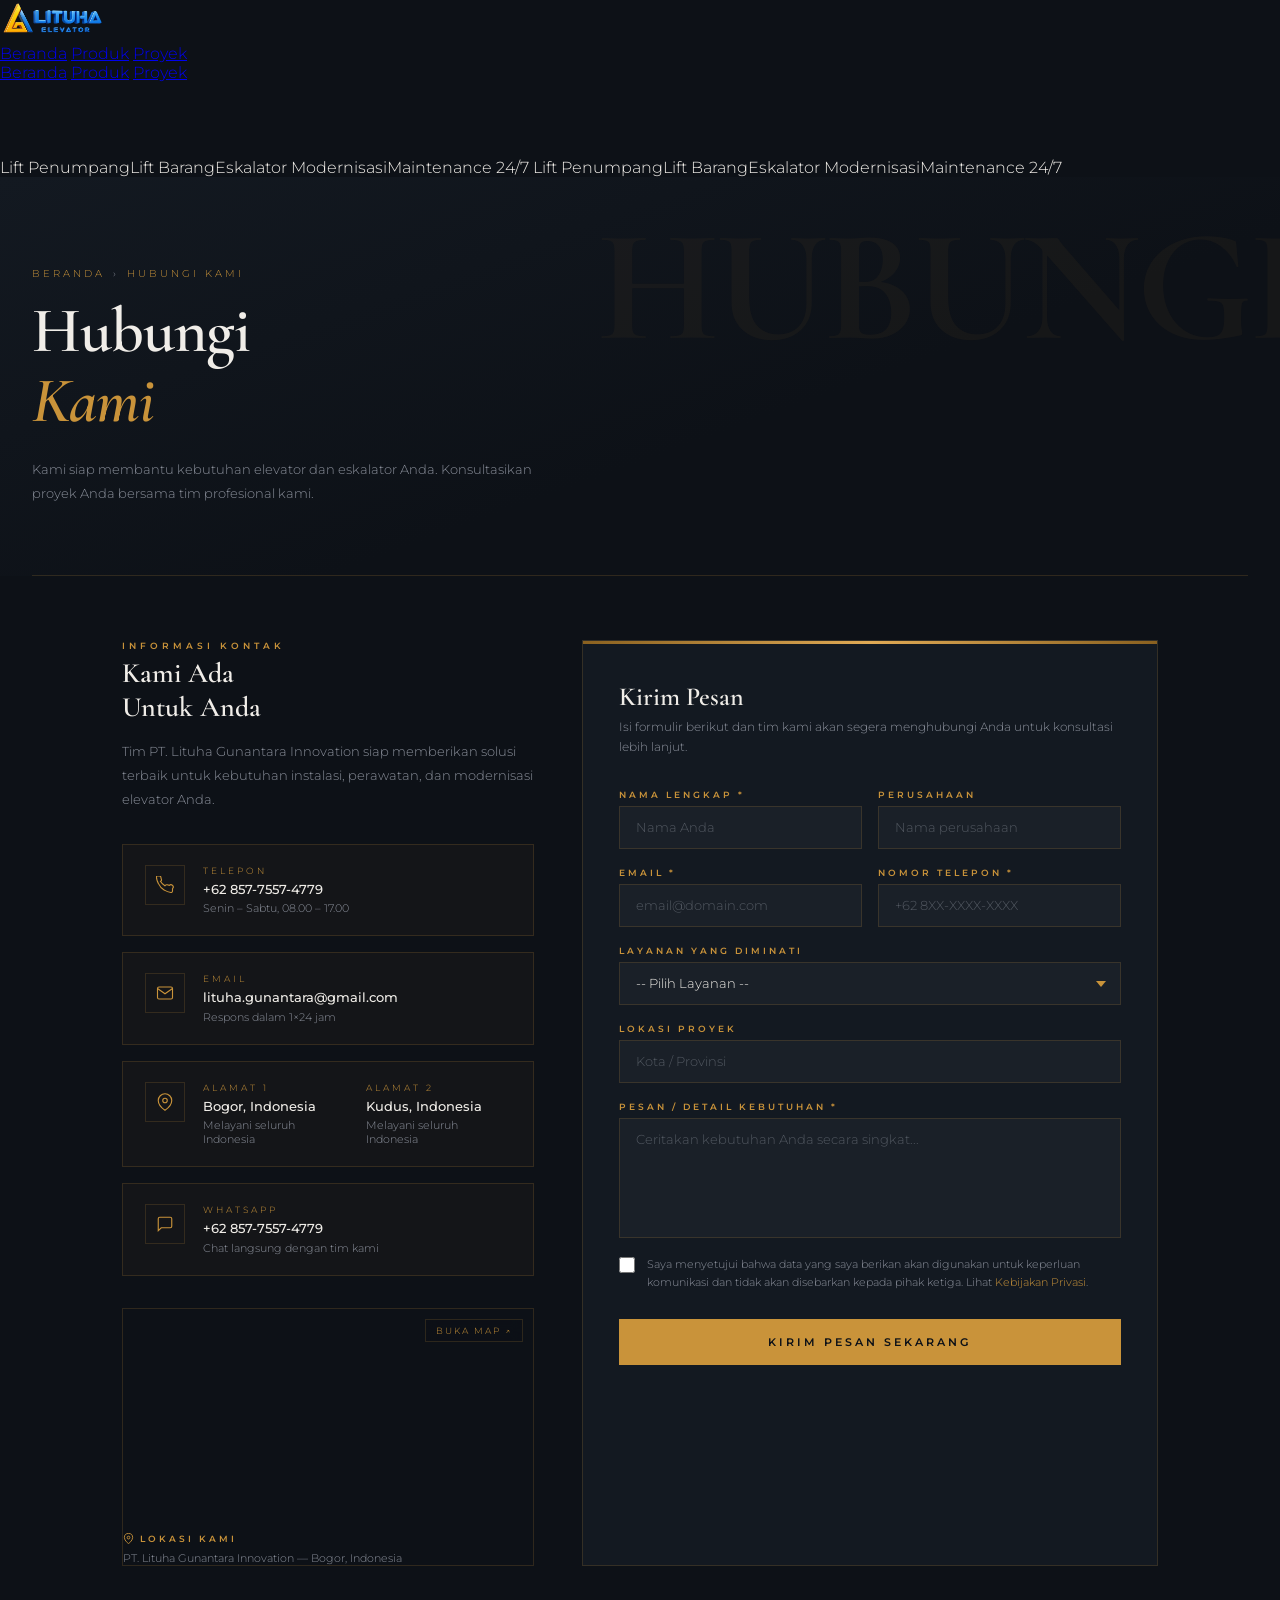
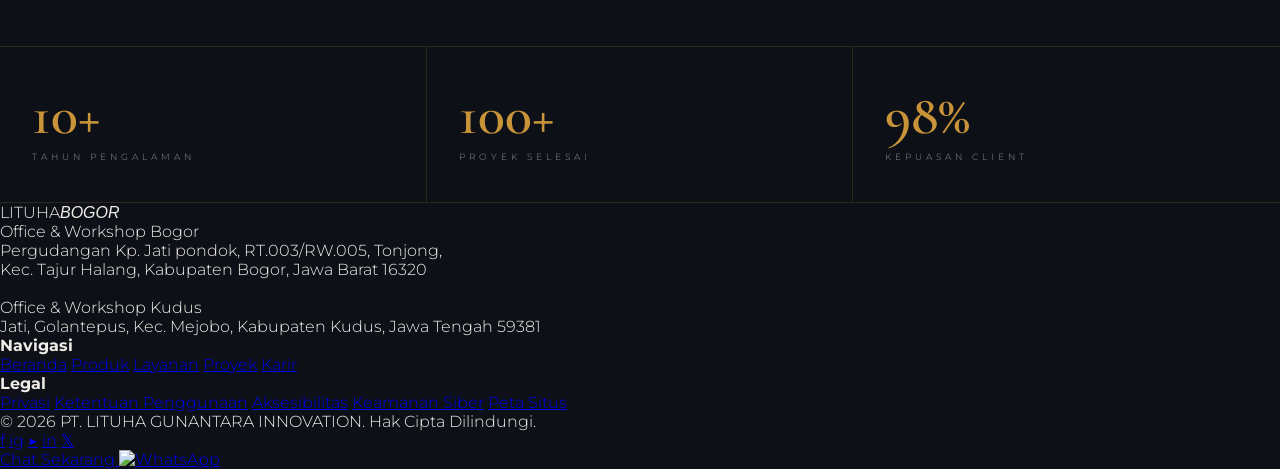
==== commit 057266cc: "Add files via upload" ====
--- a/hubungi-kami.html
+++ b/hubungi-kami.html
@@ -216,12 +216,12 @@
 
 <!-- FOOTER -->
 
-  <footer>
+   <footer>
     <div class="footer-top">
       <div>
-        <div class="footer-brand">LITU<em>HA</em></div>
+        <div class="footer-brand">LITUHA<em>BOGOR</em></div>
         <div class="footer-addr">
-          Office & Workshop Pusat<br>
+          Office & Workshop Bogor<br>
           Pergudangan Kp. Jati pondok, RT.003/RW.005, Tonjong, <br>
           Kec. Tajur Halang, Kabupaten Bogor, Jawa Barat 16320<br>
           <br>
@@ -251,7 +251,7 @@
       </div>
     </div>
     <div class="footer-bottom">
-      <p>© 2025 LITUHA Indonesia. Hak Cipta Dilindungi.</p>
+      <p>© 2026 PT. LITUHA GUNANTARA INNOVATION. Hak Cipta Dilindungi.</p>
       <div class="socials">
         <a class="soc" href="#">f</a>
         <a class="soc" href="#">ig</a>
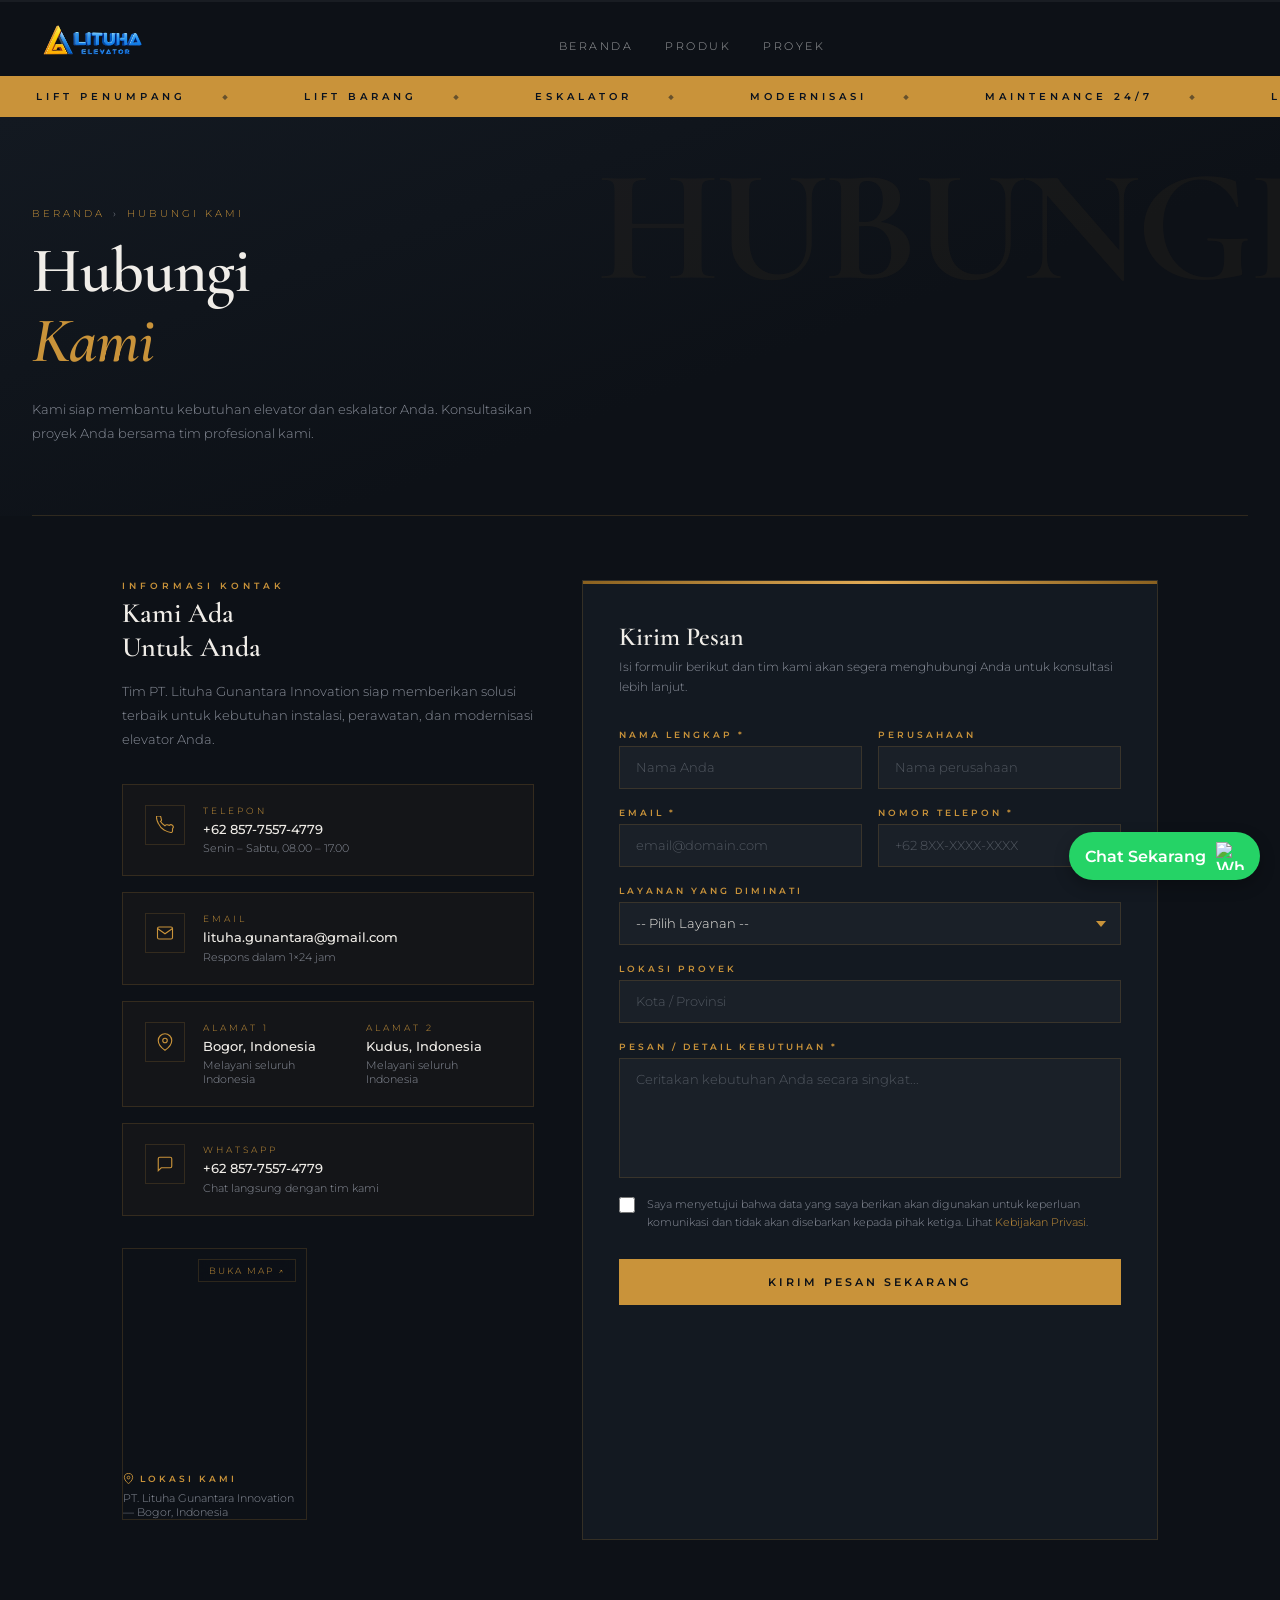
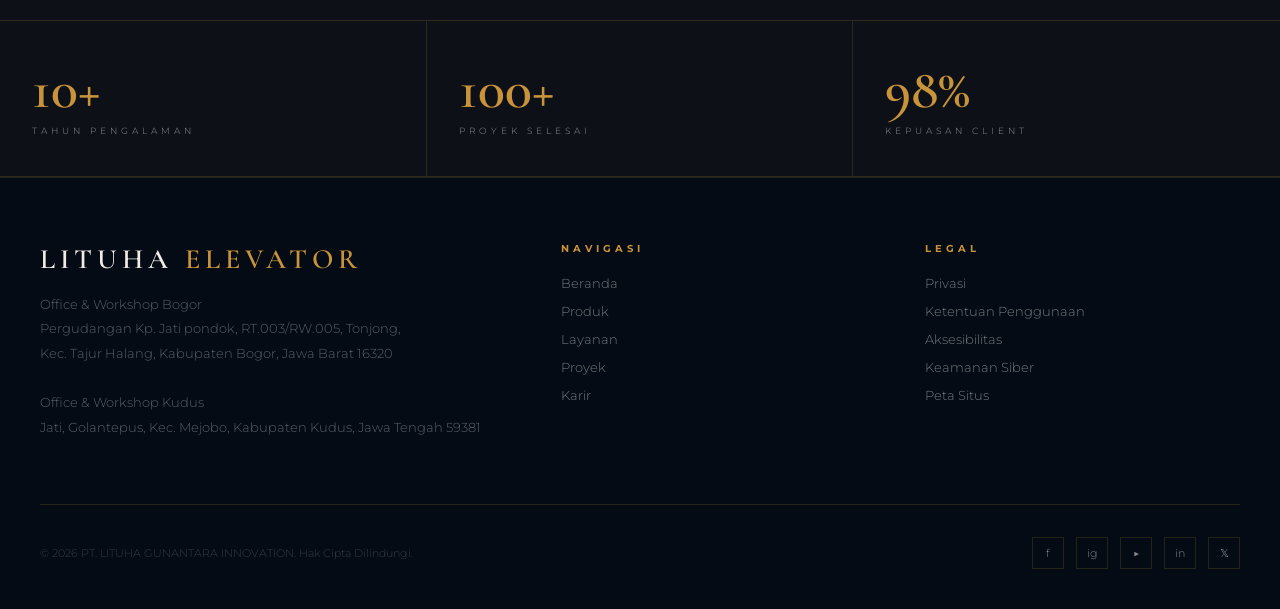
==== commit 8e6ac6d9: "Add files via upload" ====
--- a/hubungi-kami.html
+++ b/hubungi-kami.html
@@ -216,10 +216,10 @@
 
 <!-- FOOTER -->
 
-   <footer>
+  <footer>
     <div class="footer-top">
       <div>
-        <div class="footer-brand">LITUHA<em>BOGOR</em></div>
+        <div class="footer-brand">LITUHA <em>ELEVATOR</em></div>
         <div class="footer-addr">
           Office & Workshop Bogor<br>
           Pergudangan Kp. Jati pondok, RT.003/RW.005, Tonjong, <br>
--- a/css/style.css
+++ b/css/style.css
@@ -0,0 +1,1028 @@
+:root {
+  --ink: #08111f;
+  --gold: #b8902e;
+  --gold2: #d4ac50;
+  --pale: #f5f2ec;
+  --wire: rgba(184,144,46,0.18);
+  --white: #ffffff;
+  --dim: rgba(8,17,31,0.55);
+}
+*{margin:0;padding:0;box-sizing:border-box;}
+
+html, body {
+  max-width: 100%;
+  overflow-x: hidden;
+  scroll-behavior: smooth;
+}
+
+body{
+  font-family:'Syne',sans-serif;
+  background:var(--ink);
+  color:var(--white);
+}
+
+/* PRELOADER */
+#preloader{
+  position:fixed;inset:0;z-index:9000;
+  background:var(--ink);
+  display:flex;flex-direction:column;align-items:center;justify-content:center;
+  gap:28px;
+}
+.pl-wordmark{
+  font-family:'Cormorant Garamond',serif;
+  font-size:52px;font-weight:300;letter-spacing:14px;
+  color:var(--white);overflow:hidden;
+}
+.pl-wordmark span{
+  display:inline-block;
+  animation:plDrop 0.8s cubic-bezier(.77,0,.175,1) both;
+}
+.pl-wordmark em{color:var(--gold);font-style:normal;}
+.pl-line{width:1px;height:0;background:var(--gold);animation:plGrow 1.1s 0.4s ease forwards;}
+.pl-sub{font-size:10px;letter-spacing:5px;color:var(--gold);opacity:0;animation:plFade 0.6s 1.2s ease forwards;}
+@keyframes plDrop{from{transform:translateY(-40px);opacity:0}to{transform:none;opacity:1}}
+@keyframes plGrow{from{height:0}to{height:80px}}
+@keyframes plFade{from{opacity:0}to{opacity:1}}
+#preloader.out{
+  animation:plOut 0.9s 0.2s cubic-bezier(.77,0,.175,1) forwards;
+}
+@keyframes plOut{
+  to{clip-path:inset(0 0 100% 0);opacity:0;pointer-events:none;}
+}
+
+/* HEADER */
+header{
+  position:fixed;top:0;left:0;right:0;z-index:500;
+  padding:22px 40px;
+  display:flex;align-items:center;justify-content:space-between;
+  transition:background 0.5s,backdrop-filter 0.5s,padding 0.4s;
+}
+header.solid{
+  background:rgba(8,17,31,0.88);
+  backdrop-filter:blur(20px);
+  padding:14px 40px;
+  border-bottom:1px solid var(--wire);
+}
+.wordmark{
+  font-family:'Cormorant Garamond',serif;
+  font-size:24px;font-weight:600;letter-spacing:6px;
+  color:var(--white);text-decoration:none;
+}
+.wordmark em{color:var(--gold);font-style:normal;}
+
+nav.desktop{display:none;}
+@media(min-width:900px){
+  nav.desktop{
+    display:flex;gap:32px;align-items:center;
+  }
+  nav.desktop a{
+    font-size:11px;letter-spacing:2.5px;text-transform:uppercase;
+    color:rgba(255,255,255,0.6);text-decoration:none;
+    transition:color 0.3s;position:relative;
+  }
+  nav.desktop a::after{
+    content:'';position:absolute;bottom:-3px;left:0;width:0;height:1px;
+    background:var(--gold);transition:width 0.35s;
+  }
+  nav.desktop a:hover{color:var(--white);}
+  nav.desktop a:hover::after{width:100%;}
+}
+
+.nav-cta{
+  font-size:10px;letter-spacing:3px;text-transform:uppercase;
+  border:1px solid var(--wire);color:var(--white);
+  padding:11px 26px;background:transparent;
+  font-family:'Syne',sans-serif;cursor:pointer;
+  transition:background 0.35s,border-color 0.35s,color 0.35s;
+}
+.nav-cta:hover{background:var(--gold);border-color:var(--gold);color:var(--ink);}
+
+/* BURGER */
+.burger{
+  display:flex;flex-direction:column;gap:5px;cursor:pointer;
+  width:26px;
+}
+.burger span{
+  height:1.5px;background:var(--white);
+  transition:all 0.35s cubic-bezier(.77,0,.175,1);
+}
+.burger.open span:nth-child(1){transform:translateY(6.5px) rotate(45deg);}
+.burger.open span:nth-child(2){opacity:0;transform:scaleX(0);}
+.burger.open span:nth-child(3){transform:translateY(-6.5px) rotate(-45deg);}
+@media(min-width:900px){.burger{display:none;}}
+
+/* MOBILE MENU */
+.m-menu{
+  position:fixed;inset:0;z-index:490;
+  background:var(--ink);
+  display:flex;flex-direction:column;align-items:center;justify-content:center;gap:40px;
+  opacity:0;pointer-events:none;
+  transition:opacity 0.5s;
+}
+.m-menu.open{opacity:1;pointer-events:all;}
+.m-menu a{
+  font-family:'Cormorant Garamond',serif;
+  font-size:42px;font-weight:300;letter-spacing:3px;
+  color:var(--white);text-decoration:none;
+  transition:color 0.3s;
+  opacity:0;transform:translateY(24px);
+  transition:color 0.3s,opacity 0.5s,transform 0.5s;
+}
+.m-menu.open a:nth-child(1){transition-delay:0.05s;opacity:1;transform:none;}
+.m-menu.open a:nth-child(2){transition-delay:0.1s;opacity:1;transform:none;}
+.m-menu.open a:nth-child(3){transition-delay:0.15s;opacity:1;transform:none;}
+.m-menu.open a:nth-child(4){transition-delay:0.2s;opacity:1;transform:none;}
+.m-menu.open a:nth-child(5){transition-delay:0.25s;opacity:1;transform:none;}
+.m-menu a:hover{color:var(--gold);}
+
+/* PROGRESS */
+#pgbar{
+  position:fixed;top:0;left:0;right:0;z-index:501;
+  height:2px;background:rgba(255,255,255,0.05);
+}
+#pgfill{
+  height:100%;background:linear-gradient(90deg,var(--gold),var(--gold2));
+  width:0%;transition:width 0.1s linear;
+}
+
+/* ═══ HERO ═══ */
+.hero{
+  position:relative;height:100vh;overflow:hidden;
+  display:flex;align-items:center;justify-content:center;
+}
+/* Tambahkan background image */
+.hero-canvas{
+  position:absolute;
+  inset:0;
+  background:
+    url('../images/backgroundutama.jpg') center/cover no-repeat,
+    var(--ink); /* fallback warna */
+}
+
+.hero-canvas::after{
+  content:"";
+  position:absolute;
+  inset:0;
+  background:rgba(8,17,31,0.55); /* gelap elegan */
+}
+
+canvas#grid-canvas{
+  position:absolute;inset:0;width:100%;height:100%;opacity:0.4;
+}
+.hero-radial{
+  position:absolute;inset:0;
+  background:radial-gradient(ellipse 55% 65% at 65% 48%,rgba(184,144,46,0.12) 0%,transparent 70%);
+}
+.hero-vignette{
+  position:absolute;inset:0;
+  background:radial-gradient(ellipse at center,transparent 35%,rgba(8,17,31,0.7) 100%);
+}
+
+/* floating lift shaft lines */
+.shaft-line{
+  position:absolute;width:1px;top:0;bottom:0;
+  background:linear-gradient(to bottom,transparent,var(--wire) 30%,var(--wire) 70%,transparent);
+}
+
+/* elevator box that moves up */
+.elv-box{
+  position:absolute;
+  width:32px;height:22px;
+  border:1px solid var(--gold2);
+  background:rgba(184,144,46,0.08);
+}
+.elv-box::before,.elv-box::after{
+  content:'';position:absolute;top:50%;width:8px;height:1px;
+  background:var(--gold2);opacity:0.7;
+}
+.elv-box::before{left:5px;transform:translateY(-50%);}
+.elv-box::after{right:5px;transform:translateY(-50%);}
+
+.hero-inner{
+  position:relative;z-index:5;
+  text-align:center;padding:0 28px;
+  max-width:740px;
+}
+.hero-kicker{
+  font-size:10px;letter-spacing:6px;text-transform:uppercase;
+  color:rgba(255,255,255,0.55);
+  margin-bottom:24px;
+  opacity:0;animation:fadeUp 0.8s 1.6s ease forwards;
+  display:flex;align-items:center;justify-content:center;gap:16px;
+}
+.hero-kicker::before,.hero-kicker::after{
+  content:'';width:40px;height:1px;background:var(--gold);opacity:0.5;
+}
+.hero-h1{   
+  font-family:'Cormorant Garamond',serif;
+  font-size:clamp(52px,12vw,100px);
+  font-weight:300;line-height:0.92;
+  letter-spacing:-1px;
+  margin-bottom:32px;
+  overflow:hidden;
+}
+.hero-h1 .line{
+  display:block;overflow:hidden;
+}
+.hero-h1 .line span{
+  display:inline-block;
+  opacity:0;transform:translateY(100%);
+  animation:lineUp 0.9s cubic-bezier(.77,0,.175,1) forwards;
+}
+.hero-h1 .line:nth-child(1) span{animation-delay:1.8s;}
+.hero-h1 .line:nth-child(2) span{animation-delay:1.95s;}
+.hero-h1 em{color:var(--gold);font-style:italic;}
+.hero-sub{
+  font-size:14px;color:rgba(255,255,255,0.55);line-height:1.85;
+  max-width:420px;margin:0 auto 44px;
+  opacity:0;animation:fadeUp 0.8s 2.25s ease forwards;
+}
+.hero-btns{
+  display:flex;gap:16px;justify-content:center;flex-wrap:wrap;
+  opacity:0;animation:fadeUp 0.8s 2.4s ease forwards;
+}
+.btn-primary{
+  background:var(--gold);color:var(--ink);
+  font-size:10px;letter-spacing:3px;text-transform:uppercase;
+  padding:16px 40px;border:none;font-family:'Syne',sans-serif;
+  cursor:pointer;position:relative;overflow:hidden;
+  transition:transform 0.3s;
+}
+.btn-primary::after{
+  content:'';position:absolute;inset:0;
+  background:var(--white);transform:translateX(-101%);
+  transition:transform 0.45s cubic-bezier(.77,0,.175,1);
+}
+.btn-primary:hover::after{transform:translateX(0);}
+.btn-primary span{position:relative;z-index:1;color:var(--ink);}
+.btn-secondary{
+  border:1px solid rgba(255,255,255,0.22);color:var(--white);
+  font-size:10px;letter-spacing:3px;text-transform:uppercase;
+  padding:16px 40px;background:transparent;
+  font-family:'Syne',sans-serif;cursor:pointer;
+  transition:border-color 0.3s,background 0.3s;
+}
+.btn-secondary:hover{border-color:var(--gold);background:rgba(184,144,46,0.1);}
+
+.hero-scroll{
+  position:absolute;bottom:36px;left:50%;transform:translateX(-50%);
+  z-index:5;display:flex;flex-direction:column;align-items:center;gap:10px;
+  opacity:0;animation:fadeUp 0.8s 2.7s ease forwards;
+}
+.hero-scroll span{font-size:9px;letter-spacing:4px;color:rgba(255,255,255,0.35);}
+.scroll-line{width:1px;height:0;background:linear-gradient(to bottom,var(--gold),transparent);animation:grow 1.2s 3s ease forwards;}
+@keyframes grow{to{height:50px;}}
+
+@keyframes fadeUp{from{opacity:0;transform:translateY(24px)}to{opacity:1;transform:none}}
+@keyframes lineUp{from{opacity:0;transform:translateY(100%)}to{opacity:1;transform:none}}
+
+/* ═══ MARQUEE ═══ */
+.marquee-strip{
+  background:var(--gold);overflow:hidden;padding:14px 0;
+  position:relative;
+}
+.marquee-inner{
+  display:flex;gap:0;white-space:nowrap;
+  animation:marquee 7s linear infinite;
+}
+.marquee-inner span{
+  font-size:10px;letter-spacing:4px;text-transform:uppercase;
+  color:var(--ink);padding:0 36px;font-weight:600;
+}
+.marquee-inner span::after{content:'◆';margin-left:36px;opacity:0.5;}
+@keyframes marquee{from{transform:translateX(0)}to{transform:translateX(-50%)}}
+
+/* ═══ ABOUT ═══ */
+.about{
+  padding:120px 40px;
+  display:grid;gap:80px;
+  max-width:1200px;margin:0 auto;
+}
+@media(min-width:900px){
+  .about{grid-template-columns:1fr 1fr;align-items:center;}
+}
+.about-left{
+  position:relative;
+}
+.about-left>*{position:relative;z-index:1;}
+.about-num{
+  font-family:'Cormorant Garamond',serif;
+  font-size:180px;font-weight:700;line-height:1;
+  color:transparent;
+  -webkit-text-stroke:1px rgba(184,144,46,0.15);
+  position:absolute;top:-40px;left:-20px;
+  pointer-events:none;user-select:none;
+  z-index:0;
+}
+.about-label{
+  font-size:10px;letter-spacing:5px;text-transform:uppercase;
+  color:var(--gold);margin-bottom:20px;
+}
+.about-h2{
+  font-family:'Cormorant Garamond',serif;
+  font-size:clamp(32px,5vw,56px);font-weight:300;
+  line-height:1.1;margin-bottom:24px;
+}
+.about-p{font-size:14px;color:rgba(255,255,255,0.55);line-height:1.9;margin-bottom:36px;}
+.about-right{display:grid;gap:2px;}
+.astat{
+  padding:32px 36px;
+  border:1px solid var(--wire);
+  transition:background 0.4s,border-color 0.4s;
+  position:relative;overflow:hidden;
+}
+.astat::before{
+  content:'';position:absolute;left:0;top:0;bottom:0;
+  width:2px;background:var(--gold);
+  transform:scaleY(0);transition:transform 0.5s cubic-bezier(.77,0,.175,1);
+  transform-origin:bottom;
+}
+.astat:hover{background:rgba(184,144,46,0.04);border-color:rgba(184,144,46,0.3);}
+.astat:hover::before{transform:scaleY(1);}
+.astat-n{
+  font-family:'Cormorant Garamond',serif;
+  font-size:48px;font-weight:600;color:var(--gold);line-height:1;
+}
+.astat-d{font-size:10px;letter-spacing:3px;text-transform:uppercase;color:rgba(255,255,255,0.35);margin-top:6px;}
+
+/* ═══ PRODUCTS ═══ */
+/* ═══ PRODUCTS ═══ */
+.products{
+  background:var(--pale);
+  padding:100px 0;
+  overflow:hidden;
+}
+
+.products-head{
+  padding:0 40px;
+  margin-bottom:60px;
+}
+
+.products-head .tag{
+  font-size:10px;
+  letter-spacing:5px;
+  text-transform:uppercase;
+  color:var(--gold);
+  margin-bottom:12px;
+}
+
+.products-head h2{
+  font-family:'Cormorant Garamond',serif;
+  font-size:clamp(30px,5vw,52px);
+  font-weight:300;
+  color:var(--ink);
+  line-height:1.1;
+}
+
+.products-rail{
+  display:flex;
+  gap:0;
+  cursor:grab;
+  user-select:none;
+}
+
+.products-rail:active{
+  cursor:grabbing;
+}
+
+.prod-card{
+  min-width:min(85vw,420px);
+  height:540px;
+  margin-right:24px;
+  position:relative;
+  overflow:hidden;
+  flex-shrink:0;
+}
+
+/* 🔥 BACKGROUND BASE */
+.prod-card-bg{
+  position:absolute;
+  inset:0;
+  background-size:cover;
+  background-position:center;
+  background-repeat:no-repeat;
+  transition:transform 0.7s cubic-bezier(.23,1,.32,1), filter 0.5s;
+  filter:brightness(0.9) contrast(1.05);
+}
+
+/* 🔥 PER CARD IMAGE + GRADIENT */
+.bg-homelift{
+  background-image:
+    
+    url('../images/homelift.jpg');
+}
+
+.bg-passenger{
+  background-image:
+   
+    url('../images/passenger2.jpg');
+}
+
+.bg-cargo{
+  background-image:
+   
+    url('../images/liftcargo.jpg');
+}
+
+.bg-hospital{
+  background-image:
+   
+    url('../images/liftrumahsakit.jpg');
+}
+
+.bg-dumbwaiter{
+  background-image:
+   
+    url('../images/dumbwaiter.jpg');
+}
+
+.bg-escalator{
+  background-image:
+   
+    url('../images/escalator.jpg');
+}
+
+
+.clients-section {
+  width: 100%;
+  background: #08111f; /* fallback kalau gambar belum load */
+  padding: 80px 20px;
+  text-align: center;
+}
+
+.clients-title {
+  color: #fff;
+  font-size: 32px;
+  margin-bottom: 40px;
+}
+
+.clients-image {
+  width: 100%;
+  max-width: 1000px; /* biar ga terlalu lebar di layar gede */
+  height: auto;
+  object-fit: contain;
+  border-radius: 12px;
+}
+
+
+@media (max-width: 768px) {
+  .clients-title {
+    font-size: 24px;
+  }
+
+  .clients-image {
+    max-width: 100%;
+  }
+}
+
+
+
+
+
+
+
+/* HOVER EFFECT */
+.prod-card:hover .prod-card-bg{
+  transform:scale(1.08);
+  filter:brightness(1) contrast(1.1);
+}
+
+.prod-card-overlay{
+  position:absolute;
+  inset:0;
+  background:linear-gradient(180deg,rgba(26, 31, 40, 0.15) 0%,rgba(8,17,31,0.85) 100%);
+  transition:background 0.4s;
+}
+
+.prod-card:hover .prod-card-overlay{
+  background:linear-gradient(180deg,rgba(8,17,31,0.2) 0%,rgba(8,17,31,0.92) 100%);
+}
+
+.prod-card-body{
+  position:absolute;
+  bottom:0;
+  left:0;
+  right:0;
+  padding:36px 32px;
+}
+
+.prod-num{
+  font-family:'Cormorant Garamond',serif;
+  font-size:13px;
+  letter-spacing:3px;
+  color:var(--gold);
+  margin-bottom:12px;
+  display:block;
+}
+
+.prod-card h3{
+  font-family:'Cormorant Garamond',serif;
+  font-size:32px;
+  font-weight:300;
+  color:var(--white);
+  margin-bottom:10px;
+  line-height:1.1;
+}
+
+.prod-card p{
+  font-size:13px;
+  color:rgba(255,255,255,0.55);
+  line-height:1.7;
+  margin-bottom:24px;
+  max-height:0;
+  overflow:hidden;
+  opacity:0;
+  transition:max-height 0.5s cubic-bezier(.77,0,.175,1), opacity 0.4s;
+}
+
+.prod-card:hover p{
+  max-height:80px;
+  opacity:1;
+}
+
+.prod-arrow{
+  width:40px;
+  height:40px;
+  border:1px solid rgba(255,255,255,0.25);
+  display:flex;
+  align-items:center;
+  justify-content:center;
+  color:var(--white);
+  font-size:16px;
+  transition:all 0.3s;
+  cursor:pointer;
+}
+
+.prod-card:hover .prod-arrow{
+  background:var(--gold);
+  border-color:var(--gold);
+  transform:rotate(45deg);
+}
+
+/* ═══ SERVICES ═══ */
+.services{
+  padding:100px 40px;
+  background:var(--ink);
+}
+.services-head{margin-bottom:64px;}
+.services-head .tag{font-size:10px;letter-spacing:5px;text-transform:uppercase;color:var(--gold);margin-bottom:12px;}
+.services-head h2{
+  font-family:'Cormorant Garamond',serif;
+  font-size:clamp(30px,5vw,52px);font-weight:300;
+  line-height:1.1;
+}
+.svc-grid{
+  display:grid;gap:1px;
+  border:1px solid var(--wire);
+}
+@media(min-width:700px){
+  .svc-grid{grid-template-columns:1fr 1fr;}
+}
+.svc-item{
+  padding:44px 40px;
+  border:1px solid var(--wire);
+  position:relative;overflow:hidden;
+  transition:background 0.4s;
+  cursor:default;
+}
+.svc-item::after{
+  content:'';position:absolute;inset:0;
+  background:linear-gradient(135deg,rgba(184,144,46,0.05),transparent);
+  opacity:0;transition:opacity 0.4s;
+}
+.svc-item:hover{background:rgba(184,144,46,0.03);}
+.svc-item:hover::after{opacity:1;}
+.svc-ico{
+  width:44px;height:44px;
+  border:1px solid var(--wire);
+  display:flex;align-items:center;justify-content:center;
+  font-size:18px;margin-bottom:24px;
+  transition:border-color 0.3s,background 0.3s;
+}
+.svc-item:hover .svc-ico{border-color:var(--gold);background:rgba(184,144,46,0.1);}
+.svc-item h3{
+  font-family:'Cormorant Garamond',serif;
+  font-size:26px;font-weight:300;
+  margin-bottom:14px;line-height:1.2;
+}
+.svc-item p{font-size:13px;color:rgba(255,255,255,0.5);line-height:1.8;margin-bottom:28px;}
+.link-arrow{
+  font-size:10px;letter-spacing:3px;text-transform:uppercase;
+  color:var(--gold);
+  display:inline-flex;align-items:center;gap:8px;
+  cursor:pointer;
+}
+.link-arrow::after{content:'→';transition:transform 0.3s;}
+.svc-item:hover .link-arrow::after{transform:translateX(6px);}
+
+/* ═══ PROJECTS ═══ */
+.projects{
+  padding:100px 0;
+  background:var(--pale);
+  overflow:hidden;
+}
+.projects-head{padding:0 40px;margin-bottom:64px;}
+.projects-head .tag{font-size:10px;letter-spacing:5px;text-transform:uppercase;color:var(--gold);margin-bottom:12px;}
+.projects-head h2{
+  font-family:'Cormorant Garamond',serif;
+  font-size:clamp(30px,5vw,52px);font-weight:300;
+  color:var(--ink);line-height:1.1;
+}
+
+/* Stacked sliding projects */
+.proj-slider{
+  position:relative;
+  overflow:hidden;
+}
+.proj-track{
+  display:flex;
+  transition:transform 0.9s cubic-bezier(.77,0,.175,1);
+}
+.proj-item{
+  min-width:100%;
+  height:min(75vw,580px);
+  position:relative;display:flex;align-items:flex-end;
+  padding:0 40px 48px;overflow:hidden;
+}
+.proj-bg{
+  position:absolute;inset:0;
+  background-size:cover;background-position:center;
+  transition:transform 0.7s ease;
+}
+.proj-item:hover .proj-bg{transform:scale(1.03);}
+.proj-shade{
+  position:absolute;inset:0;
+  background:linear-gradient(to top,rgba(8,17,31,0.9) 0%,rgba(8,17,31,0.0) 55%);
+}
+.proj-body{position:relative;z-index:2;max-width:600px;}
+.proj-country{font-size:10px;letter-spacing:4px;text-transform:uppercase;color:var(--gold);margin-bottom:8px;}
+.proj-body h3{
+  font-family:'Cormorant Garamond',serif;
+  font-size:clamp(28px,5vw,48px);font-weight:300;
+  color:var(--white);margin-bottom:20px;
+}
+.proj-controls{
+  display:flex;align-items:center;gap:16px;padding:24px 40px;
+}
+.proj-btn{
+  width:44px;height:44px;
+  border:1px solid rgba(8,17,31,0.2);
+  background:var(--ink);color:var(--white);
+  font-size:18px;display:flex;align-items:center;justify-content:center;
+  cursor:pointer;transition:background 0.3s,border-color 0.3s;
+}
+.proj-btn:hover{background:var(--gold);border-color:var(--gold);}
+.proj-dots-row{display:flex;gap:8px;align-items:center;}
+.p-dot{
+  width:6px;height:6px;
+  background:rgba(8,17,31,0.2);
+  transition:width 0.3s,background 0.3s;
+  cursor:pointer;
+}
+.p-dot.on{width:24px;background:var(--gold);}
+.proj-count{
+  font-family:'Cormorant Garamond',serif;
+  font-size:22px;color:var(--ink);
+  margin-left:auto;opacity:0.4;
+}
+
+/* ═══ CONTACT STRIP ═══ */
+.contact-strip{
+  background:var(--ink);
+  padding:80px 40px;
+  display:flex;flex-wrap:wrap;gap:40px;
+  align-items:center;justify-content:space-between;
+  border-top:1px solid var(--wire);
+}
+.contact-strip h2{
+  font-family:'Cormorant Garamond',serif;
+  font-size:clamp(28px,5vw,48px);font-weight:300;
+  line-height:1.1;max-width:480px;
+}
+.contact-strip h2 em{color:var(--gold);font-style:italic;}
+.btn-primary {
+  text-decoration: none;
+  display: inline-block; /* biar behave kayak button */
+}
+
+/* ═══ FOOTER ═══ */
+footer{
+  background:#040b14;
+  padding:64px 40px 40px;
+  border-top:1px solid var(--wire);
+}
+.footer-top{
+  display:grid;gap:48px;margin-bottom:64px;
+}
+@media(min-width:700px){
+  .footer-top{grid-template-columns:1.5fr 1fr 1fr;}
+}
+.footer-brand{
+  font-family:'Cormorant Garamond',serif;
+  font-size:28px;font-weight:600;letter-spacing:5px;margin-bottom:16px;
+}
+.footer-brand em{color:var(--gold);font-style:normal;}
+.footer-addr{font-size:13px;color:rgba(255,255,255,0.35);line-height:1.9;}
+.footer-col h4{
+  font-size:10px;letter-spacing:4px;text-transform:uppercase;
+  color:var(--gold);margin-bottom:20px;
+}
+.footer-col a{
+  display:block;font-size:13px;color:rgba(255,255,255,0.45);
+  text-decoration:none;margin-bottom:12px;
+  transition:color 0.3s;
+}
+.footer-col a:hover{color:var(--white);}
+.footer-bottom{
+  display:flex;flex-wrap:wrap;gap:16px;
+  align-items:center;justify-content:space-between;
+  padding-top:32px;border-top:1px solid var(--wire);
+}
+.footer-bottom p{font-size:11px;color:rgba(255,255,255,0.2);}
+.socials{display:flex;gap:12px;}
+.soc{
+  width:32px;height:32px;
+  border:1px solid var(--wire);
+  display:flex;align-items:center;justify-content:center;
+  font-size:11px;color:rgba(255,255,255,0.5);
+  text-decoration:none;cursor:pointer;
+  transition:all 0.3s;
+}
+.soc:hover{border-color:var(--gold);color:var(--gold);transform:translateY(-3px);}
+
+
+/* Layout Dasar (Mobile First) */
+.hero-container {
+    background: #ffffff;
+    display: flex;
+    flex-direction: column; /* Tumpuk ke bawah di HP */
+    align-items: center;
+    padding: 40px 20px;
+    text-align: center;
+    color: #1a1a1a;
+}
+
+.map-wrapper {
+    width: 100%;
+    margin-bottom: 20px;
+}
+
+.responsive-map {
+    width: 100%;
+    height: auto;
+    max-width: 600px; /* Batasi lebar peta agar tidak terlalu raksasa */
+}
+
+.content-wrapper {
+    width: 100%;
+    max-width: 500px;
+}
+
+/* Layout untuk Layar Besar (Desktop) */
+@media (min-width: 768px) {
+    .hero-container {
+        flex-direction: row; /* Berjejer ke samping */
+        justify-content: space-around;
+        text-align: left; /* Teks rata kiri seperti di contoh */
+        padding: 80px;
+    }
+
+    .map-wrapper, .content-wrapper {
+        width: 45%; /* Masing-masing ambil hampir setengah layar */
+    }
+}
+
+
+
+
+
+/* ═══ WHY ELEVARE ═══ */
+
+.why-section{
+  background:var(--pale);
+  padding:100px 40px;
+}
+.why-inner{
+  max-width:1200px;margin:0 auto;
+  display:grid;gap:80px;
+}
+@media(min-width:900px){
+  .why-inner{grid-template-columns:1fr 1fr;align-items:start;}
+}
+.why-h2{
+  font-family:'Cormorant Garamond',serif;
+  font-size:clamp(30px,4.5vw,50px);font-weight:300;
+  color:var(--ink);line-height:1.1;margin-bottom:20px;
+}
+.why-h2 em{color:var(--gold);font-style:italic;}
+.why-p{font-size:14px;color:rgba(8,17,31,0.55);line-height:1.9;margin-bottom:32px;}
+.why-list{display:flex;flex-direction:column;gap:14px;}
+.why-item{
+  display:flex;align-items:flex-start;gap:14px;
+  font-size:13.5px;color:rgba(8,17,31,0.7);
+}
+.why-check{
+  width:20px;height:20px;min-width:20px;
+  border:1px solid var(--gold);
+  display:flex;align-items:center;justify-content:center;
+  font-size:10px;color:var(--gold);margin-top:1px;
+}
+.why-right{display:flex;flex-direction:column;gap:2px;}
+.tech-card{
+  padding:28px 30px;
+  background:var(--ink);
+  border-left:2px solid var(--gold);
+  display:grid;grid-template-columns:auto 1fr;grid-template-rows:auto auto auto;
+  column-gap:16px;row-gap:6px;
+  transition:transform 0.3s,box-shadow 0.3s;
+}
+.tech-card:hover{transform:translateX(6px);}
+.tech-icon{font-size:20px;grid-row:1/2;grid-column:1/2;align-self:center;}
+.tech-label{
+  font-size:9px;letter-spacing:3px;text-transform:uppercase;
+  color:var(--gold);grid-row:1/2;grid-column:2/3;align-self:center;
+}
+.tech-val{
+  font-family:'Cormorant Garamond',serif;
+  font-size:52px;font-weight:600;color:var(--white);
+  line-height:1;grid-column:1/3;
+}
+.tech-val span{font-size:22px;font-weight:300;color:var(--gold);margin-left:4px;}
+.tech-desc{font-size:12px;color:rgba(255,255,255,0.4);line-height:1.6;grid-column:1/3;}
+
+/* ═══ REVEAL ANIMATIONS ═══ */
+.r{opacity:0;transform:translateY(36px);transition:opacity 0.9s ease,transform 0.9s ease;}
+.r.in{opacity:1;transform:none;}
+.r-l{opacity:0;transform:translateX(-36px);transition:opacity 0.9s ease,transform 0.9s ease;}
+.r-l.in{opacity:1;transform:none;}
+.r-r{opacity:0;transform:translateX(36px);transition:opacity 0.9s ease,transform 0.9s ease;}
+.r-r.in{opacity:1;transform:none;}
+
+/* ═══ LOGO HOVER ═══ */
+.wordmark:hover em{
+  color:var(--gold2);
+  transition:color 0.2s;
+}
+
+
+
+/* ===== MOBILE FIX ALL ===== */
+@media (max-width: 768px) {
+
+  /* Header */
+  header {
+    padding: 14px 18px;
+  }
+
+  /* Hero */
+  .hero {
+    min-height: 100svh;
+    height: auto;
+  }
+
+  .hero-inner {
+    padding: 0 18px;
+  }
+
+  .hero-h1 {
+    font-size: clamp(30px, 8vw, 64px);
+    line-height: 1.05;
+  }
+
+  .hero-sub {
+    font-size: 13px;
+    max-width: 100%;
+  }
+
+  .hero-btns {
+    flex-direction: column;
+    gap: 10px;
+  }
+
+  /* MATIIN elemen berat */
+  .shaft-line,
+  .elv-box {
+    display: none;
+  }
+
+  /* Section spacing */
+  section,
+  .about,
+  .services,
+  .why-section,
+  .contact-strip {
+    padding: 60px 18px !important;
+  }
+
+  /* About */
+  .about {
+    gap: 40px;
+  }
+
+  .about-num {
+    font-size: 90px;
+    top: -10px;
+    left: 0;
+  }
+
+  /* Products */
+  .products-head {
+    padding: 0 18px;
+  }
+
+  .products-rail {
+    padding-left: 18px !important;
+  }
+
+  .prod-card {
+    min-width: 85vw;
+    height: 420px;
+  }
+
+  /* Services */
+  .svc-grid {
+    grid-template-columns: 1fr;
+  }
+
+  .svc-item {
+    padding: 32px 24px;
+  }
+
+  /* Why section */
+  .why-inner {
+    gap: 40px;
+  }
+
+  /* Projects */
+  .projects-head {
+    padding: 0 18px;
+  }
+
+  .proj-item {
+    padding: 0 18px 32px;
+    height: 70vh;
+  }
+
+  .proj-controls {
+    padding: 20px 18px;
+  }
+
+  /* Contact */
+  .contact-strip {
+    gap: 24px;
+  }
+
+  .contact-strip h2 {
+    font-size: 28px;
+  }
+
+  /* Footer */
+  footer {
+    padding: 50px 18px 30px;
+  }
+
+  .footer-top {
+    gap: 30px;
+  }
+}
+
+
+
+/* Wa Logo */
+.wa-float {
+  position: fixed;
+  bottom: 20px;
+  right: 20px;
+  display: flex;
+  align-items: center;
+  gap: 10px;
+  background: #25D366;
+  color: #fff;
+  padding: 10px 16px;
+  border-radius: 50px;
+  text-decoration: none;
+  font-weight: 600;
+  box-shadow: 0 6px 15px rgba(0,0,0,0.25);
+  z-index: 9999;
+  transition: 0.3s;
+}
+
+.wa-float img {
+  width: 28px;
+  height: 28px;
+}
+
+.wa-float:hover {
+  transform: scale(1.05);
+}
+
+/* Biar di HP lebih simple (ikon aja) */
+@media (max-width: 600px) {
+  .wa-text {
+    display: none;
+  }
+  .wa-float {
+    padding: 12px;
+    border-radius: 50%;
+  }
+}
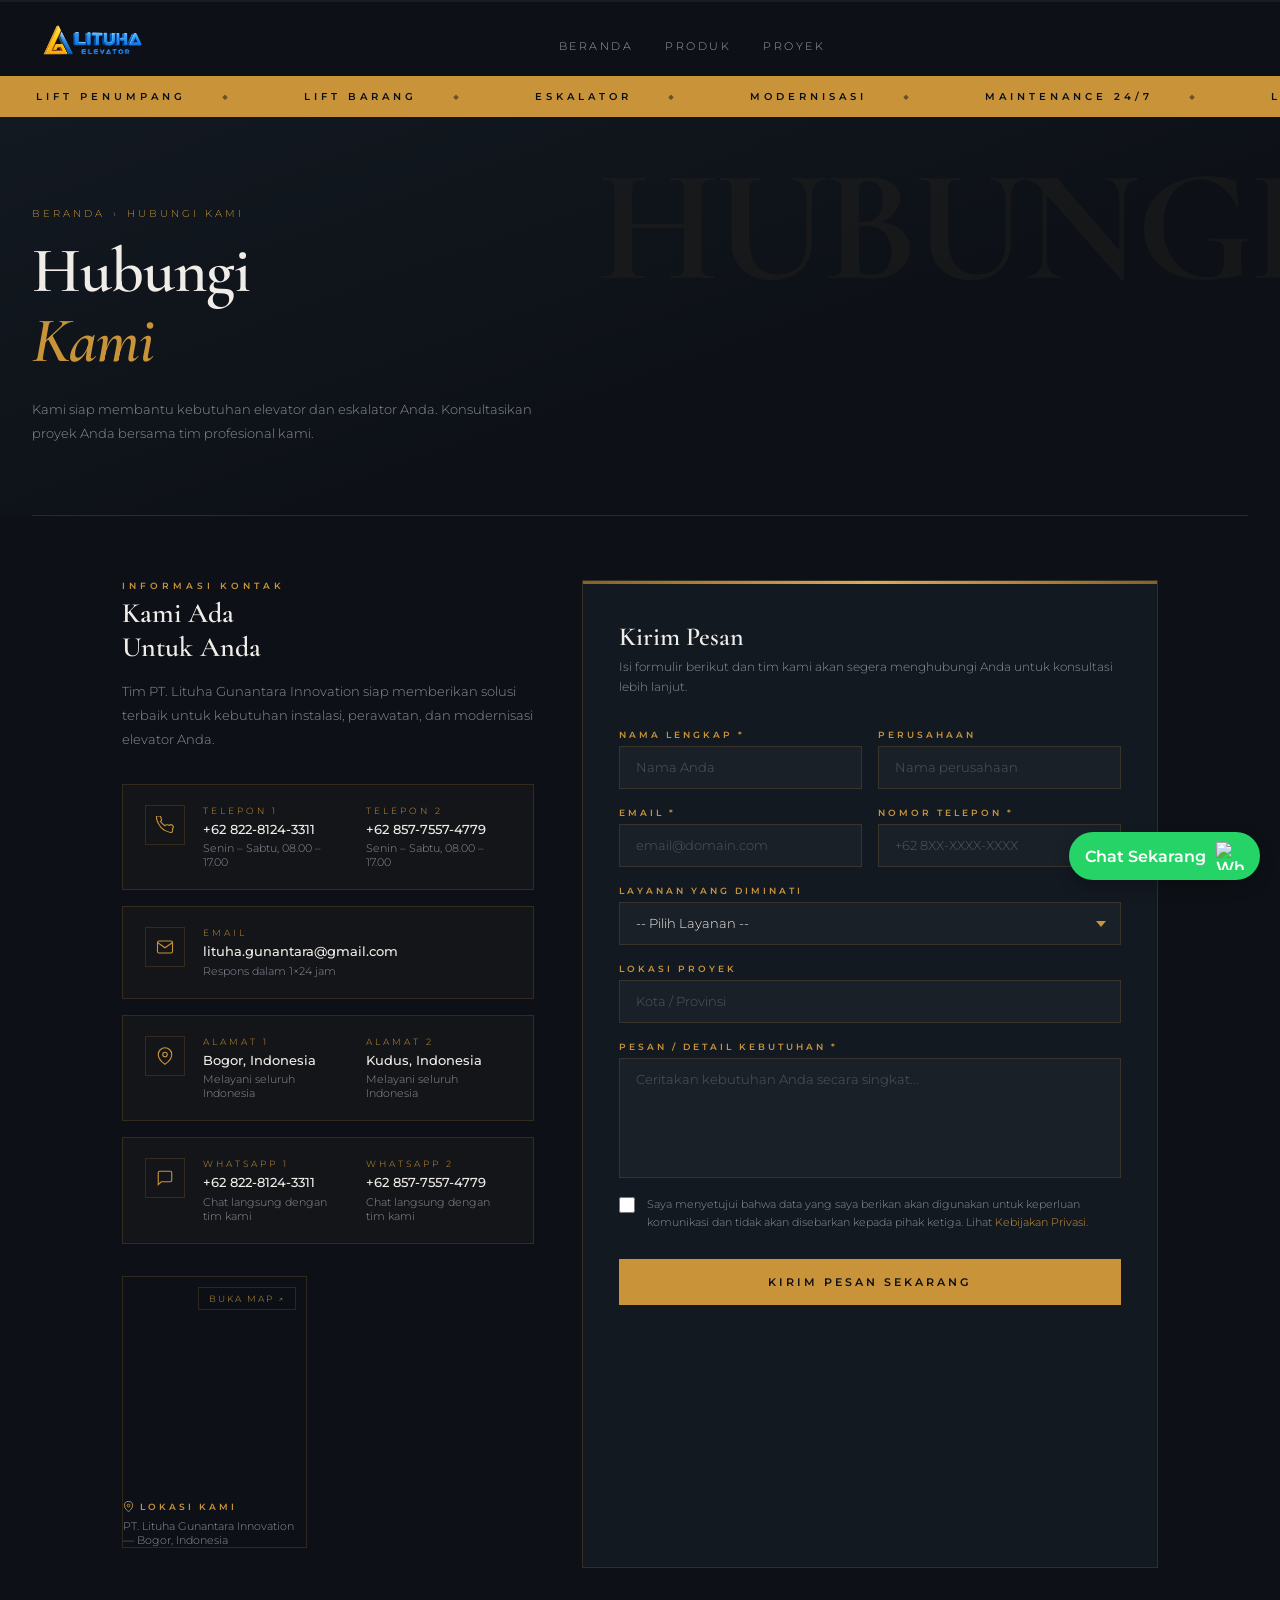
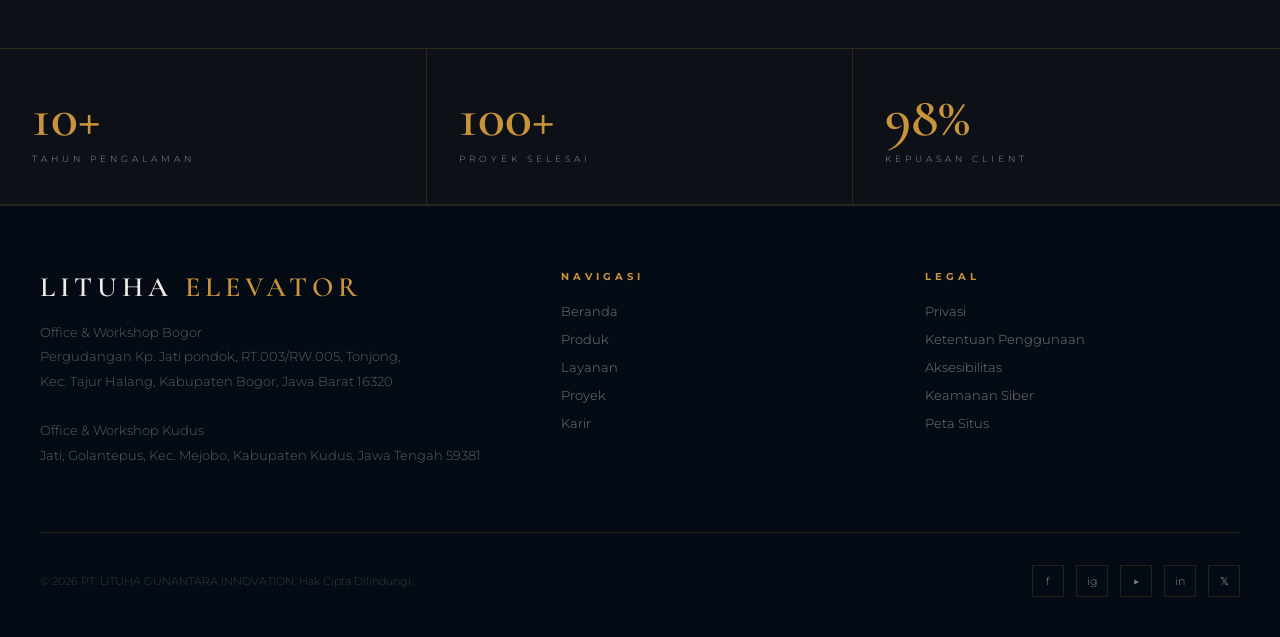
==== commit 8e8f5014: "Add files via upload" ====
--- a/hubungi-kami.html
+++ b/hubungi-kami.html
@@ -77,7 +77,12 @@
           <svg viewBox="0 0 24 24"><path d="M22 16.92v3a2 2 0 01-2.18 2 19.79 19.79 0 01-8.63-3.07A19.5 19.5 0 013.07 9.81 19.79 19.79 0 01.5 1.18C.5.6.95.04 1.52 0h3a2 2 0 012 1.72c.127.96.361 1.903.7 2.81a2 2 0 01-.45 2.11L5.91 7.09a16 16 0 006 6l.86-.86a2 2 0 012.11-.45c.907.339 1.85.573 2.81.7A2 2 0 0122 16.92z"/></svg>
         </div>
         <div class="card-info">
-          <div class="card-label">TELEPON</div>
+          <div class="card-label">TELEPON 1</div>
+          <div class="card-value">+62 822-8124-3311</div>
+          <div class="card-sub">Senin – Sabtu, 08.00 – 17.00</div>
+        </div>
+         <div class="card-info">
+          <div class="card-label">TELEPON 2</div>
           <div class="card-value">+62 857-7557-4779</div>
           <div class="card-sub">Senin – Sabtu, 08.00 – 17.00</div>
         </div>
@@ -113,7 +118,12 @@
           <svg viewBox="0 0 24 24"><path d="M21 15a2 2 0 01-2 2H7l-4 4V5a2 2 0 012-2h14a2 2 0 012 2z"/></svg>
         </div>
         <div class="card-info">
-          <div class="card-label">WHATSAPP</div>
+          <div class="card-label">WHATSAPP 1</div>
+          <div class="card-value">+62 822-8124-3311</div>
+          <div class="card-sub">Chat langsung dengan tim kami</div>
+        </div>
+        <div class="card-info">
+          <div class="card-label">WHATSAPP 2</div>
           <div class="card-value">+62 857-7557-4779</div>
           <div class="card-sub">Chat langsung dengan tim kami</div>
         </div>
